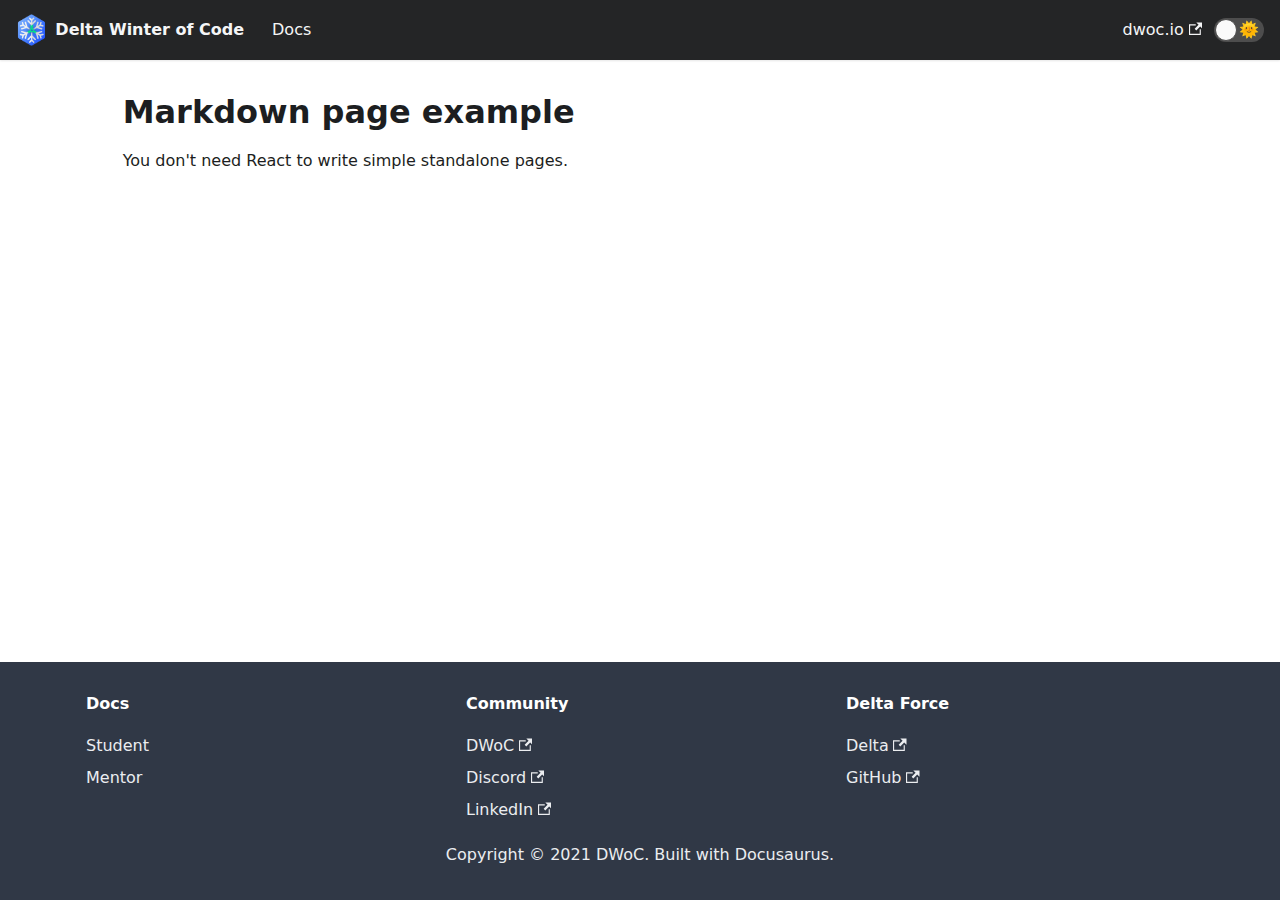
==== markdown-page/index.html @ 370c1829 "Deploy website - based on 0fc97dc7b06c9b01475624e7c432ec613139884d" ====
<!doctype html>
<html lang="en" dir="ltr">
<head>
<meta charset="UTF-8">
<meta name="viewport" content="width=device-width,initial-scale=1">
<meta name="generator" content="Docusaurus v2.0.0-beta.6">
<title data-react-helmet="true">Markdown page example | dwoc guides</title><meta data-react-helmet="true" property="og:title" content="Markdown page example | dwoc guides"><meta data-react-helmet="true" name="twitter:card" content="summary_large_image"><meta data-react-helmet="true" property="og:url" content="https://delta.github.io/markdown-page"><meta data-react-helmet="true" name="docusaurus_locale" content="en"><meta data-react-helmet="true" name="docusaurus_tag" content="default"><link data-react-helmet="true" rel="shortcut icon" href="/img/favicon.ico"><link data-react-helmet="true" rel="canonical" href="https://delta.github.io/markdown-page"><link data-react-helmet="true" rel="alternate" href="https://delta.github.io/markdown-page" hreflang="en"><link data-react-helmet="true" rel="alternate" href="https://delta.github.io/markdown-page" hreflang="x-default"><link rel="stylesheet" href="/assets/css/styles.f882eb6b.css">
<link rel="preload" href="/assets/js/runtime~main.92d8f384.js" as="script">
<link rel="preload" href="/assets/js/main.727587d8.js" as="script">
</head>
<body>
<script>!function(){function t(t){document.documentElement.setAttribute("data-theme",t)}var e=function(){var t=null;try{t=localStorage.getItem("theme")}catch(t){}return t}();t(null!==e?e:"light")}()</script><div id="__docusaurus">
<div><a href="#" class="skipToContent_1oUP">Skip to main content</a></div><nav class="navbar navbar--fixed-top navbar--dark"><div class="navbar__inner"><div class="navbar__items"><button aria-label="Navigation bar toggle" class="navbar__toggle clean-btn" type="button" tabindex="0"><svg width="30" height="30" viewBox="0 0 30 30" aria-hidden="true"><path stroke="currentColor" stroke-linecap="round" stroke-miterlimit="10" stroke-width="2" d="M4 7h22M4 15h22M4 23h22"></path></svg></button><a class="navbar__brand" href="/"><img src="/./static/img/logo.png" alt="dwoc logo" class="themedImage_1VuW themedImage--light_3UqQ navbar__logo"><img src="/./static/img/logo.png" alt="dwoc logo" class="themedImage_1VuW themedImage--dark_hz6m navbar__logo"><b class="navbar__title">Delta Winter of Code</b></a><a class="navbar__item navbar__link" href="/docs/intro">Docs</a></div><div class="navbar__items navbar__items--right"><a href="https://dwoc.io" target="_blank" rel="noopener noreferrer" class="navbar__item navbar__link"><span>dwoc.io<svg width="13.5" height="13.5" aria-hidden="true" viewBox="0 0 24 24" class="iconExternalLink_3J9K"><path fill="currentColor" d="M21 13v10h-21v-19h12v2h-10v15h17v-8h2zm3-12h-10.988l4.035 4-6.977 7.07 2.828 2.828 6.977-7.07 4.125 4.172v-11z"></path></svg></span></a><div class="react-toggle toggle_3Zt9 react-toggle--disabled"><div class="react-toggle-track" role="button" tabindex="-1"><div class="react-toggle-track-check"><span class="toggle_71bT">🌜</span></div><div class="react-toggle-track-x"><span class="toggle_71bT">🌞</span></div><div class="react-toggle-thumb"></div></div><input type="checkbox" class="react-toggle-screenreader-only" aria-label="Switch between dark and light mode"></div></div></div><div role="presentation" class="navbar-sidebar__backdrop"></div></nav><div class="main-wrapper mdx-wrapper mdx-page"><main class="container container--fluid margin-vert--lg"><div class="row mdxPageWrapper_3qD3"><div class="col col--8"><header><h1>Markdown page example</h1></header><p>You don&#x27;t need React to write simple standalone pages.</p></div><div class="col col--2"><div class="tableOfContents_35-E thin-scrollbar"></div></div></div></main></div><footer class="footer footer--dark"><div class="container"><div class="row footer__links"><div class="col footer__col"><div class="footer__title">Docs</div><ul class="footer__items"><li class="footer__item"><a class="footer__link-item" href="/docs/intro">Student</a></li><li class="footer__item"><a class="footer__link-item" href="/docs/intro">Mentor</a></li></ul></div><div class="col footer__col"><div class="footer__title">Community</div><ul class="footer__items"><li class="footer__item"><a href="https://dwoc.io/" target="_blank" rel="noopener noreferrer" class="footer__link-item"><span>DWoC<svg width="13.5" height="13.5" aria-hidden="true" viewBox="0 0 24 24" class="iconExternalLink_3J9K"><path fill="currentColor" d="M21 13v10h-21v-19h12v2h-10v15h17v-8h2zm3-12h-10.988l4.035 4-6.977 7.07 2.828 2.828 6.977-7.07 4.125 4.172v-11z"></path></svg></span></a></li><li class="footer__item"><a href="https://discord.gg/3w4zXww73B" target="_blank" rel="noopener noreferrer" class="footer__link-item"><span>Discord<svg width="13.5" height="13.5" aria-hidden="true" viewBox="0 0 24 24" class="iconExternalLink_3J9K"><path fill="currentColor" d="M21 13v10h-21v-19h12v2h-10v15h17v-8h2zm3-12h-10.988l4.035 4-6.977 7.07 2.828 2.828 6.977-7.07 4.125 4.172v-11z"></path></svg></span></a></li><li class="footer__item"><a href="https://www.linkedin.com/company/delta-winter-of-code/" target="_blank" rel="noopener noreferrer" class="footer__link-item"><span>LinkedIn<svg width="13.5" height="13.5" aria-hidden="true" viewBox="0 0 24 24" class="iconExternalLink_3J9K"><path fill="currentColor" d="M21 13v10h-21v-19h12v2h-10v15h17v-8h2zm3-12h-10.988l4.035 4-6.977 7.07 2.828 2.828 6.977-7.07 4.125 4.172v-11z"></path></svg></span></a></li></ul></div><div class="col footer__col"><div class="footer__title">Delta Force</div><ul class="footer__items"><li class="footer__item"><a href="https://delta.nitt.edu/" target="_blank" rel="noopener noreferrer" class="footer__link-item"><span>Delta<svg width="13.5" height="13.5" aria-hidden="true" viewBox="0 0 24 24" class="iconExternalLink_3J9K"><path fill="currentColor" d="M21 13v10h-21v-19h12v2h-10v15h17v-8h2zm3-12h-10.988l4.035 4-6.977 7.07 2.828 2.828 6.977-7.07 4.125 4.172v-11z"></path></svg></span></a></li><li class="footer__item"><a href="https://github.com/delta" target="_blank" rel="noopener noreferrer" class="footer__link-item"><span>GitHub<svg width="13.5" height="13.5" aria-hidden="true" viewBox="0 0 24 24" class="iconExternalLink_3J9K"><path fill="currentColor" d="M21 13v10h-21v-19h12v2h-10v15h17v-8h2zm3-12h-10.988l4.035 4-6.977 7.07 2.828 2.828 6.977-7.07 4.125 4.172v-11z"></path></svg></span></a></li></ul></div></div><div class="footer__bottom text--center"><div class="footer__copyright">Copyright © 2021 DWoC. Built with Docusaurus.</div></div></div></footer></div>
<script src="/assets/js/runtime~main.92d8f384.js"></script>
<script src="/assets/js/main.727587d8.js"></script>
</body>
</html>
---- assets/css/styles.f882eb6b.css ----
.container,.row .col{padding:0 var(--ifm-spacing-horizontal);width:100%}.row .col,img{max-width:100%}.markdown>h2,.markdown>h3,.markdown>h4,.markdown>h5,.markdown>h6{margin-bottom:calc(var(--ifm-heading-vertical-rhythm-bottom)*var(--ifm-leading))}.markdown li,body{word-wrap:break-word}body,ol ol,ol ul,ul ol,ul ul{margin:0}pre,table{overflow:auto}blockquote,pre{margin:0 0 var(--ifm-spacing-vertical)}.breadcrumbs__link,.button{transition-timing-function:var(--ifm-transition-timing-default)}.button,.react-toggle{-webkit-user-select:none;-ms-user-select:none}.button,code{vertical-align:middle}.button--outline.button--active,.button--outline:active,.button--outline:hover,:root{--ifm-button-color:var(--ifm-font-color-base-inverse)}.avatar__photo,.card,.text--truncate{overflow:hidden}.navbar__title,.text--truncate{text-overflow:ellipsis;white-space:nowrap}.button,.dropdown__link,.navbar__title,.text--truncate{white-space:nowrap}.navbar--dark,:root{--ifm-navbar-link-hover-color:var(--ifm-color-primary)}:root,html[data-theme=dark]{--ifm-color-emphasis-500:var(--ifm-color-gray-500)}.admonition-icon svg,.alert__icon svg{fill:var(--ifm-alert-foreground-color)}.react-toggle,html{-webkit-tap-highlight-color:transparent}:root{--ifm-color-scheme:light;--ifm-dark-value:10%;--ifm-darker-value:15%;--ifm-darkest-value:30%;--ifm-light-value:15%;--ifm-lighter-value:30%;--ifm-lightest-value:50%;--ifm-contrast-background-value:90%;--ifm-contrast-foreground-value:70%;--ifm-contrast-background-dark-value:70%;--ifm-contrast-foreground-dark-value:90%;--ifm-color-primary:#3578e5;--ifm-color-secondary:#ebedf0;--ifm-color-success:#00a400;--ifm-color-info:#54c7ec;--ifm-color-warning:#ffba00;--ifm-color-danger:#fa383e;--ifm-color-primary-dark:#306cce;--ifm-color-primary-darker:#2d66c3;--ifm-color-primary-darkest:#2554a0;--ifm-color-primary-light:#538ce9;--ifm-color-primary-lighter:#72a1ed;--ifm-color-primary-lightest:#9abcf2;--ifm-color-primary-contrast-background:#ebf2fc;--ifm-color-primary-contrast-foreground:#102445;--ifm-color-secondary-dark:#d4d5d8;--ifm-color-secondary-darker:#c8c9cc;--ifm-color-secondary-darkest:#a4a6a8;--ifm-color-secondary-light:#eef0f2;--ifm-color-secondary-lighter:#f1f2f5;--ifm-color-secondary-lightest:#f5f6f8;--ifm-color-secondary-contrast-background:#fdfdfe;--ifm-color-secondary-contrast-foreground:#474748;--ifm-color-success-dark:#009400;--ifm-color-success-darker:#008b00;--ifm-color-success-darkest:#007300;--ifm-color-success-light:#26b226;--ifm-color-success-lighter:#4dbf4d;--ifm-color-success-lightest:#80d280;--ifm-color-success-contrast-background:#e6f6e6;--ifm-color-success-contrast-foreground:#003100;--ifm-color-info-dark:#4cb3d4;--ifm-color-info-darker:#47a9c9;--ifm-color-info-darkest:#3b8ba5;--ifm-color-info-light:#6ecfef;--ifm-color-info-lighter:#87d8f2;--ifm-color-info-lightest:#aae3f6;--ifm-color-info-contrast-background:#eef9fd;--ifm-color-info-contrast-foreground:#193c47;--ifm-color-warning-dark:#e6a700;--ifm-color-warning-darker:#d99e00;--ifm-color-warning-darkest:#b38200;--ifm-color-warning-light:#ffc426;--ifm-color-warning-lighter:#ffcf4d;--ifm-color-warning-lightest:#ffdd80;--ifm-color-warning-contrast-background:#fff8e6;--ifm-color-warning-contrast-foreground:#4d3800;--ifm-color-danger-dark:#e13238;--ifm-color-danger-darker:#d53035;--ifm-color-danger-darkest:#af272b;--ifm-color-danger-light:#fb565b;--ifm-color-danger-lighter:#fb7478;--ifm-color-danger-lightest:#fd9c9f;--ifm-color-danger-contrast-background:#ffebec;--ifm-color-danger-contrast-foreground:#4b1113;--ifm-color-white:#fff;--ifm-color-black:#000;--ifm-color-gray-0:var(--ifm-color-white);--ifm-color-gray-100:#f5f6f7;--ifm-color-gray-200:#ebedf0;--ifm-color-gray-300:#dadde1;--ifm-color-gray-400:#ccd0d5;--ifm-color-gray-500:#bec3c9;--ifm-color-gray-600:#8d949e;--ifm-color-gray-700:#606770;--ifm-color-gray-800:#444950;--ifm-color-gray-900:#1c1e21;--ifm-color-gray-1000:var(--ifm-color-black);--ifm-color-emphasis-0:var(--ifm-color-gray-0);--ifm-color-emphasis-100:var(--ifm-color-gray-100);--ifm-color-emphasis-200:var(--ifm-color-gray-200);--ifm-color-emphasis-300:var(--ifm-color-gray-300);--ifm-color-emphasis-400:var(--ifm-color-gray-400);--ifm-color-emphasis-600:var(--ifm-color-gray-600);--ifm-color-emphasis-700:var(--ifm-color-gray-700);--ifm-color-emphasis-800:var(--ifm-color-gray-800);--ifm-color-emphasis-900:var(--ifm-color-gray-900);--ifm-color-emphasis-1000:var(--ifm-color-gray-1000);--ifm-color-content:var(--ifm-color-emphasis-900);--ifm-color-content-inverse:var(--ifm-color-emphasis-0);--ifm-color-content-secondary:#525860;--ifm-background-color:transparent;--ifm-background-surface-color:var(--ifm-color-content-inverse);--ifm-global-border-width:1px;--ifm-global-radius:0.4rem;--ifm-hover-overlay:rgba(0,0,0,0.05);--ifm-font-color-base:var(--ifm-color-content);--ifm-font-color-base-inverse:var(--ifm-color-content-inverse);--ifm-font-color-secondary:var(--ifm-color-content-secondary);--ifm-font-family-base:system-ui,-apple-system,Segoe UI,Roboto,Ubuntu,Cantarell,Noto Sans,sans-serif,BlinkMacSystemFont,"Segoe UI",Helvetica,Arial,sans-serif,"Apple Color Emoji","Segoe UI Emoji","Segoe UI Symbol";--ifm-font-family-monospace:SFMono-Regular,Menlo,Monaco,Consolas,"Liberation Mono","Courier New",monospace;--ifm-font-size-base:100%;--ifm-font-weight-light:300;--ifm-font-weight-normal:400;--ifm-font-weight-semibold:500;--ifm-font-weight-bold:700;--ifm-font-weight-base:var(--ifm-font-weight-normal);--ifm-line-height-base:1.65;--ifm-global-spacing:1rem;--ifm-spacing-vertical:var(--ifm-global-spacing);--ifm-spacing-horizontal:var(--ifm-global-spacing);--ifm-transition-fast:200ms;--ifm-transition-slow:400ms;--ifm-transition-timing-default:cubic-bezier(0.08,0.52,0.52,1);--ifm-global-shadow-lw:0 1px 2px 0 rgba(0,0,0,0.1);--ifm-global-shadow-md:0 5px 40px rgba(0,0,0,0.2);--ifm-global-shadow-tl:0 12px 28px 0 rgba(0,0,0,0.2),0 2px 4px 0 rgba(0,0,0,0.1);--ifm-z-index-dropdown:2;--ifm-z-index-fixed:3;--ifm-z-index-overlay:4;--ifm-container-width:1140px;--ifm-container-width-xl:1320px;--ifm-code-background:#f6f7f8;--ifm-code-border-radius:var(--ifm-global-radius);--ifm-code-font-size:90%;--ifm-code-padding-horizontal:0.1rem;--ifm-code-padding-vertical:0.1rem;--ifm-pre-background:var(--ifm-color-emphasis-100);--ifm-pre-border-radius:var(--ifm-code-border-radius);--ifm-pre-color:inherit;--ifm-pre-line-height:1.45;--ifm-pre-padding:1rem;--ifm-heading-color:inherit;--ifm-heading-margin-top:0;--ifm-heading-margin-bottom:var(--ifm-spacing-vertical);--ifm-heading-font-family:var(--ifm-font-family-base);--ifm-heading-font-weight:var(--ifm-font-weight-bold);--ifm-heading-line-height:1.25;--ifm-h1-font-size:2rem;--ifm-h2-font-size:1.5rem;--ifm-h3-font-size:1.25rem;--ifm-h4-font-size:1rem;--ifm-h5-font-size:0.875rem;--ifm-h6-font-size:0.85rem;--ifm-image-alignment-padding:1.25rem;--ifm-leading-desktop:1.25;--ifm-leading:calc(var(--ifm-leading-desktop)*1rem);--ifm-list-left-padding:2rem;--ifm-list-margin:1rem;--ifm-list-item-margin:0.25rem;--ifm-list-paragraph-margin:1rem;--ifm-table-cell-padding:0.75rem;--ifm-table-background:transparent;--ifm-table-stripe-background:var(--ifm-color-emphasis-100);--ifm-table-border-width:1px;--ifm-table-border-color:var(--ifm-color-emphasis-300);--ifm-table-head-background:inherit;--ifm-table-head-color:inherit;--ifm-table-head-font-weight:var(--ifm-font-weight-bold);--ifm-table-cell-color:inherit;--ifm-link-color:var(--ifm-color-primary);--ifm-link-decoration:none;--ifm-link-hover-color:var(--ifm-link-color);--ifm-link-hover-decoration:underline;--ifm-paragraph-margin-bottom:var(--ifm-leading);--ifm-blockquote-font-size:var(--ifm-font-size-base);--ifm-blockquote-border-left-width:2px;--ifm-blockquote-padding-horizontal:var(--ifm-spacing-horizontal);--ifm-blockquote-padding-vertical:0;--ifm-blockquote-shadow:none;--ifm-blockquote-color:var(--ifm-color-emphasis-800);--ifm-blockquote-border-color:var(--ifm-color-emphasis-300);--ifm-hr-border-color:var(--ifm-color-emphasis-500);--ifm-hr-border-width:1px;--ifm-hr-margin-vertical:1.5rem;--ifm-scrollbar-size:7px;--ifm-scrollbar-track-background-color:#f1f1f1;--ifm-scrollbar-thumb-background-color:silver;--ifm-scrollbar-thumb-hover-background-color:#a7a7a7;--ifm-alert-background-color:inherit;--ifm-alert-border-color:inherit;--ifm-alert-border-radius:var(--ifm-global-radius);--ifm-alert-border-width:0px;--ifm-alert-border-left-width:5px;--ifm-alert-color:var(--ifm-font-color-base);--ifm-alert-padding-horizontal:var(--ifm-spacing-horizontal);--ifm-alert-padding-vertical:var(--ifm-spacing-vertical);--ifm-alert-shadow:var(--ifm-global-shadow-lw);--ifm-avatar-intro-margin:1rem;--ifm-avatar-intro-alignment:inherit;--ifm-avatar-photo-size-sm:2rem;--ifm-avatar-photo-size-md:3rem;--ifm-avatar-photo-size-lg:4rem;--ifm-avatar-photo-size-xl:6rem;--ifm-badge-background-color:inherit;--ifm-badge-border-color:inherit;--ifm-badge-border-radius:var(--ifm-global-radius);--ifm-badge-border-width:var(--ifm-global-border-width);--ifm-badge-color:var(--ifm-color-white);--ifm-badge-padding-horizontal:calc(var(--ifm-spacing-horizontal)*0.5);--ifm-badge-padding-vertical:calc(var(--ifm-spacing-vertical)*0.25);--ifm-breadcrumb-border-radius:1.5rem;--ifm-breadcrumb-spacing:0.0625rem;--ifm-breadcrumb-color-active:var(--ifm-color-primary);--ifm-breadcrumb-item-background-active:var(--ifm-hover-overlay);--ifm-breadcrumb-padding-horizontal:1rem;--ifm-breadcrumb-padding-vertical:0.5rem;--ifm-breadcrumb-size-multiplier:1;--ifm-breadcrumb-separator:url('data:image/svg+xml;utf8,<svg xmlns="http://www.w3.org/2000/svg" x="0px" y="0px" viewBox="0 0 256 256"><g><g><polygon points="79.093,0 48.907,30.187 146.72,128 48.907,225.813 79.093,256 207.093,128"/></g></g><g></g><g></g><g></g><g></g><g></g><g></g><g></g><g></g><g></g><g></g><g></g><g></g><g></g><g></g><g></g></svg>');--ifm-breadcrumb-separator-filter:none;--ifm-breadcrumb-separator-size:0.5rem;--ifm-breadcrumb-separator-size-multiplier:1.25;--ifm-button-background-color:inherit;--ifm-button-border-color:var(--ifm-button-background-color);--ifm-button-border-width:var(--ifm-global-border-width);--ifm-button-font-weight:var(--ifm-font-weight-bold);--ifm-button-padding-horizontal:1.5rem;--ifm-button-padding-vertical:0.375rem;--ifm-button-size-multiplier:1;--ifm-button-transition-duration:var(--ifm-transition-fast);--ifm-button-border-radius:calc(var(--ifm-global-radius)*var(--ifm-button-size-multiplier));--ifm-button-group-margin:2px;--ifm-card-background-color:var(--ifm-background-surface-color);--ifm-card-border-radius:calc(var(--ifm-global-radius)*2);--ifm-card-horizontal-spacing:var(--ifm-global-spacing);--ifm-card-vertical-spacing:var(--ifm-global-spacing);--ifm-toc-border-color:var(--ifm-color-emphasis-300);--ifm-toc-link-color:var(--ifm-color-content-secondary);--ifm-toc-padding-vertical:0.5rem;--ifm-toc-padding-horizontal:0.5rem;--ifm-dropdown-background-color:var(--ifm-background-surface-color);--ifm-dropdown-font-weight:var(--ifm-font-weight-semibold);--ifm-dropdown-link-color:var(--ifm-font-color-base);--ifm-dropdown-hover-background-color:var(--ifm-hover-overlay);--ifm-footer-background-color:var(--ifm-color-emphasis-100);--ifm-footer-color:inherit;--ifm-footer-link-color:var(--ifm-color-emphasis-700);--ifm-footer-link-hover-color:var(--ifm-color-primary);--ifm-footer-link-horizontal-spacing:0.5rem;--ifm-footer-padding-horizontal:calc(var(--ifm-spacing-horizontal)*2);--ifm-footer-padding-vertical:calc(var(--ifm-spacing-vertical)*2);--ifm-footer-title-color:inherit;--ifm-hero-background-color:var(--ifm-background-surface-color);--ifm-hero-text-color:var(--ifm-color-emphasis-800);--ifm-menu-color:var(--ifm-color-emphasis-700);--ifm-menu-color-active:var(--ifm-color-primary);--ifm-menu-color-background-active:var(--ifm-hover-overlay);--ifm-menu-color-background-hover:var(--ifm-hover-overlay);--ifm-menu-link-padding-horizontal:1rem;--ifm-menu-link-padding-vertical:0.375rem;--ifm-menu-link-sublist-icon:url('data:image/svg+xml;utf8,<svg xmlns="http://www.w3.org/2000/svg" width="16px" height="16px" viewBox="0 0 24 24"><path fill="rgba(0,0,0,0.5)" d="M7.41 15.41L12 10.83l4.59 4.58L18 14l-6-6-6 6z"></path></svg>');--ifm-menu-link-sublist-icon-filter:none;--ifm-navbar-background-color:var(--ifm-background-surface-color);--ifm-navbar-height:3.75rem;--ifm-navbar-item-padding-horizontal:0.75rem;--ifm-navbar-item-padding-vertical:0.25rem;--ifm-navbar-link-color:var(--ifm-font-color-base);--ifm-navbar-link-active-color:var(--ifm-link-color);--ifm-navbar-padding-horizontal:var(--ifm-spacing-horizontal);--ifm-navbar-padding-vertical:calc(var(--ifm-spacing-vertical)*0.5);--ifm-navbar-shadow:var(--ifm-global-shadow-lw);--ifm-navbar-search-input-background-color:var(--ifm-color-emphasis-200);--ifm-navbar-search-input-color:var(--ifm-color-emphasis-800);--ifm-navbar-search-input-placeholder-color:var(--ifm-color-emphasis-500);--ifm-navbar-search-input-icon:url('data:image/svg+xml;utf8,<svg fill="currentColor" xmlns="http://www.w3.org/2000/svg" viewBox="0 0 16 16" height="16px" width="16px"><path d="M6.02945,10.20327a4.17382,4.17382,0,1,1,4.17382-4.17382A4.15609,4.15609,0,0,1,6.02945,10.20327Zm9.69195,4.2199L10.8989,9.59979A5.88021,5.88021,0,0,0,12.058,6.02856,6.00467,6.00467,0,1,0,9.59979,10.8989l4.82338,4.82338a.89729.89729,0,0,0,1.29912,0,.89749.89749,0,0,0-.00087-1.29909Z" /></svg>');--ifm-navbar-sidebar-width:83vw;--ifm-pagination-border-radius:calc(var(--ifm-global-radius)*var(--ifm-pagination-size-multiplier));--ifm-pagination-color-active:var(--ifm-color-primary);--ifm-pagination-font-size:1rem;--ifm-pagination-item-active-background:var(--ifm-hover-overlay);--ifm-pagination-page-spacing:0.0625rem;--ifm-pagination-padding-horizontal:calc(var(--ifm-spacing-horizontal)*1);--ifm-pagination-padding-vertical:calc(var(--ifm-spacing-vertical)*0.25);--ifm-pagination-size-multiplier:1;--ifm-pagination-nav-border-radius:var(--ifm-global-radius);--ifm-pagination-nav-color-hover:var(--ifm-color-primary);--ifm-pills-color-active:var(--ifm-color-primary);--ifm-pills-color-background-active:var(--ifm-hover-overlay);--ifm-pills-spacing:0.0625rem;--ifm-tabs-color:var(--ifm-font-color-secondary);--ifm-tabs-color-active:var(--ifm-color-primary);--ifm-tabs-color-active-border:var(--ifm-tabs-color-active);--ifm-tabs-padding-horizontal:1rem;--ifm-tabs-padding-vertical:1rem;--ifm-tabs-spacing:0.0625rem;--ifm-color-primary:#25c2a0;--ifm-color-primary-dark:#21af90;--ifm-color-primary-darker:#1fa588;--ifm-color-primary-darkest:#1a8870;--ifm-color-primary-light:#46cbae;--ifm-color-primary-lighter:#66d4bd;--ifm-color-primary-lightest:#92e0d0;--ifm-code-font-size:95%;--docusaurus-announcement-bar-height:auto;--docusaurus-tag-list-border:var(--ifm-color-emphasis-300);--collapse-button-bg-color-dark:#2e333a;--docusaurus-btt-background:var(--ifm-color-primary);--docusaurus-btt-color:#fff;--doc-sidebar-width:300px;--doc-sidebar-hidden-width:30px}.badge--danger,.badge--info,.badge--primary,.badge--secondary,.badge--success,.badge--warning{--ifm-badge-border-color:var(--ifm-badge-background-color)}.button--link,.button--outline{--ifm-button-background-color:transparent}.navbar--dark,.navbar--primary{--ifm-navbar-search-input-background-color:hsla(0,0%,100%,0.1);--ifm-navbar-search-input-placeholder-color:hsla(0,0%,100%,0.5)}*{box-sizing:border-box}html{-webkit-font-smoothing:antialiased;text-rendering:optimizelegibility;-webkit-text-size-adjust:100%;text-size-adjust:100%;background-color:var(--ifm-background-color);color:var(--ifm-font-color-base);color-scheme:var(--ifm-color-scheme);font:var(--ifm-font-size-base)/var(--ifm-line-height-base) var(--ifm-font-family-base)}iframe{border:0;color-scheme:auto}.container{margin:0 auto;max-width:var(--ifm-container-width)}.padding-bottom--none,.padding-vert--none{padding-bottom:0!important}.padding-top--none,.padding-vert--none{padding-top:0!important}.padding-horiz--none,.padding-left--none{padding-left:0!important}.padding-horiz--none,.padding-right--none{padding-right:0!important}.container--fluid{max-width:inherit}.row{display:flex;flex-direction:row;flex-wrap:wrap;margin:0 calc(var(--ifm-spacing-horizontal)*-1)}.margin-bottom--none,.margin-vert--none,.markdown>:last-child{margin-bottom:0!important}.margin-top--none,.margin-vert--none{margin-top:0!important}.row .col{--ifm-col-width:100%;flex:1 0;margin-left:0}.row .col[class*=col--]{flex:0 0 var(--ifm-col-width);max-width:var(--ifm-col-width)}.row .col.col--1{--ifm-col-width:8.33333%}.row .col.col--offset-1{margin-left:8.33333%}.row .col.col--2{--ifm-col-width:16.66667%}.row .col.col--offset-2{margin-left:16.66667%}.row .col.col--3{--ifm-col-width:25%}.row .col.col--offset-3{margin-left:25%}.row .col.col--4{--ifm-col-width:33.33333%}.row .col.col--offset-4{margin-left:33.33333%}.row .col.col--5{--ifm-col-width:41.66667%}.row .col.col--offset-5{margin-left:41.66667%}.row .col.col--6{--ifm-col-width:50%}.row .col.col--offset-6{margin-left:50%}.row .col.col--7{--ifm-col-width:58.33333%}.row .col.col--offset-7{margin-left:58.33333%}.row .col.col--8{--ifm-col-width:66.66667%}.row .col.col--offset-8{margin-left:66.66667%}.row .col.col--9{--ifm-col-width:75%}.row .col.col--offset-9{margin-left:75%}.row .col.col--10{--ifm-col-width:83.33333%}.row .col.col--offset-10{margin-left:83.33333%}.row .col.col--11{--ifm-col-width:91.66667%}.row .col.col--offset-11{margin-left:91.66667%}.row .col.col--12{--ifm-col-width:100%}.row .col.col--offset-12{margin-left:100%}.row--no-gutters{margin-left:0;margin-right:0}.margin-horiz--none,.margin-left--none{margin-left:0!important}.margin-horiz--none,.margin-right--none{margin-right:0!important}.row--no-gutters>.col{padding-left:0;padding-right:0}.row--align-top{align-items:flex-start}.row--align-bottom{align-items:flex-end}.row--align-center{align-items:center}.row--align-stretch{align-items:stretch}.row--align-baseline{align-items:baseline}.margin--none{margin:0!important}.margin-bottom--xs,.margin-vert--xs{margin-bottom:.25rem!important}.margin-top--xs,.margin-vert--xs{margin-top:.25rem!important}.margin-horiz--xs,.margin-left--xs{margin-left:.25rem!important}.margin-horiz--xs,.margin-right--xs{margin-right:.25rem!important}.margin--xs{margin:.25rem!important}.margin-bottom--sm,.margin-vert--sm{margin-bottom:.5rem!important}.margin-top--sm,.margin-vert--sm{margin-top:.5rem!important}.margin-horiz--sm,.margin-left--sm{margin-left:.5rem!important}.margin-horiz--sm,.margin-right--sm{margin-right:.5rem!important}.margin--sm{margin:.5rem!important}.margin-bottom--md,.margin-vert--md{margin-bottom:1rem!important}.margin-top--md,.margin-vert--md{margin-top:1rem!important}.margin-horiz--md,.margin-left--md{margin-left:1rem!important}.margin-horiz--md,.margin-right--md{margin-right:1rem!important}.margin--md{margin:1rem!important}.margin-bottom--lg,.margin-vert--lg{margin-bottom:2rem!important}.margin-top--lg,.margin-vert--lg{margin-top:2rem!important}.margin-horiz--lg,.margin-left--lg{margin-left:2rem!important}.margin-horiz--lg,.margin-right--lg{margin-right:2rem!important}.margin--lg{margin:2rem!important}.margin-bottom--xl,.margin-vert--xl{margin-bottom:5rem!important}.margin-top--xl,.margin-vert--xl{margin-top:5rem!important}.margin-horiz--xl,.margin-left--xl{margin-left:5rem!important}.margin-horiz--xl,.margin-right--xl{margin-right:5rem!important}.margin--xl{margin:5rem!important}.padding--none{padding:0!important}.padding-bottom--xs,.padding-vert--xs{padding-bottom:.25rem!important}.padding-top--xs,.padding-vert--xs{padding-top:.25rem!important}.padding-horiz--xs,.padding-left--xs{padding-left:.25rem!important}.padding-horiz--xs,.padding-right--xs{padding-right:.25rem!important}.padding--xs{padding:.25rem!important}.padding-bottom--sm,.padding-vert--sm{padding-bottom:.5rem!important}.padding-top--sm,.padding-vert--sm{padding-top:.5rem!important}.padding-horiz--sm,.padding-left--sm{padding-left:.5rem!important}.padding-horiz--sm,.padding-right--sm{padding-right:.5rem!important}.padding--sm{padding:.5rem!important}.padding-bottom--md,.padding-vert--md{padding-bottom:1rem!important}.padding-top--md,.padding-vert--md{padding-top:1rem!important}.padding-horiz--md,.padding-left--md{padding-left:1rem!important}.padding-horiz--md,.padding-right--md{padding-right:1rem!important}.padding--md{padding:1rem!important}.padding-bottom--lg,.padding-vert--lg{padding-bottom:2rem!important}.padding-top--lg,.padding-vert--lg{padding-top:2rem!important}.padding-horiz--lg,.padding-left--lg{padding-left:2rem!important}.padding-horiz--lg,.padding-right--lg{padding-right:2rem!important}.padding--lg{padding:2rem!important}.padding-bottom--xl,.padding-vert--xl{padding-bottom:5rem!important}.padding-top--xl,.padding-vert--xl{padding-top:5rem!important}.padding-horiz--xl,.padding-left--xl{padding-left:5rem!important}.padding-horiz--xl,.padding-right--xl{padding-right:5rem!important}.padding--xl{padding:5rem!important}code{background-color:var(--ifm-code-background);border:.1rem solid rgba(0,0,0,.1);border-radius:var(--ifm-code-border-radius);font-family:var(--ifm-font-family-monospace);font-size:var(--ifm-code-font-size);padding:var(--ifm-code-padding-vertical) var(--ifm-code-padding-horizontal)}a code{color:inherit}pre{background-color:var(--ifm-pre-background);border-radius:var(--ifm-pre-border-radius);color:var(--ifm-pre-color);font:var(--ifm-code-font-size)/var(--ifm-pre-line-height) var(--ifm-font-family-monospace);padding:var(--ifm-pre-padding)}pre code{background-color:transparent;border:none;font-size:100%;line-height:inherit;padding:0}kbd{background-color:var(--ifm-color-emphasis-0);border:1px solid var(--ifm-color-emphasis-400);border-radius:.2rem;box-shadow:inset 0 -1px 0 var(--ifm-color-emphasis-400);color:var(--ifm-color-emphasis-800);font:80% var(--ifm-font-family-monospace);padding:.15rem .3rem}h1,h2,h3,h4,h5,h6{color:var(--ifm-heading-color);font-family:var(--ifm-heading-font-family);font-weight:var(--ifm-heading-font-weight);line-height:var(--ifm-heading-line-height);margin:var(--ifm-heading-margin-top) 0 var(--ifm-heading-margin-bottom) 0}h1{font-size:var(--ifm-h1-font-size)}h2{font-size:var(--ifm-h2-font-size)}h3{font-size:var(--ifm-h3-font-size)}h4{font-size:var(--ifm-h4-font-size)}h5{font-size:var(--ifm-h5-font-size)}h6{font-size:var(--ifm-h6-font-size)}img[align=right]{padding-left:var(--image-alignment-padding)}img[align=left]{padding-right:var(--image-alignment-padding)}.markdown{--ifm-h1-vertical-rhythm-top:3;--ifm-h2-vertical-rhythm-top:2;--ifm-h3-vertical-rhythm-top:1.5;--ifm-heading-vertical-rhythm-top:1.25;--ifm-h1-vertical-rhythm-bottom:1.25;--ifm-heading-vertical-rhythm-bottom:1}.markdown:after,.markdown:before{content:"";display:table}.markdown:after{clear:both}.markdown h1:first-child{--ifm-h1-font-size:3rem;margin-bottom:calc(var(--ifm-h1-vertical-rhythm-bottom)*var(--ifm-leading))}.markdown>h2{--ifm-h2-font-size:2rem;margin-top:calc(var(--ifm-h2-vertical-rhythm-top)*var(--ifm-leading))}.markdown>h3{--ifm-h3-font-size:1.5rem;margin-top:calc(var(--ifm-h3-vertical-rhythm-top)*var(--ifm-leading))}.markdown>h4,.markdown>h5,.markdown>h6{margin-top:calc(var(--ifm-heading-vertical-rhythm-top)*var(--ifm-leading))}.markdown>p,.markdown>pre,.markdown>ul{margin-bottom:var(--ifm-leading)}.markdown li>p{margin-top:var(--ifm-list-paragraph-margin)}.markdown li+li{margin-top:var(--ifm-list-item-margin)}ol,ul{margin:0 0 var(--ifm-list-margin);padding-left:var(--ifm-list-left-padding)}ol ol,ul ol{list-style-type:lower-roman}ol ol ol,ol ul ol,ul ol ol,ul ul ol{list-style-type:lower-alpha}table{border-collapse:collapse;display:block;margin-bottom:var(--ifm-spacing-vertical)}table thead tr{border-bottom:2px solid var(--ifm-table-border-color)}table tr{background-color:var(--ifm-table-background);border-top:var(--ifm-table-border-width) solid var(--ifm-table-border-color)}table tr:nth-child(2n){background-color:var(--ifm-table-stripe-background)}table td,table th{border:var(--ifm-table-border-width) solid var(--ifm-table-border-color);padding:var(--ifm-table-cell-padding)}table th{background-color:var(--ifm-table-head-background);color:var(--ifm-table-head-color);font-weight:var(--ifm-table-head-font-weight)}table td{color:var(--ifm-table-cell-color)}strong{font-weight:var(--ifm-font-weight-bold)}a{color:var(--ifm-link-color);text-decoration:var(--ifm-link-decoration);transition:color var(--ifm-transition-fast) var(--ifm-transition-timing-default)}a:hover{color:var(--ifm-link-hover-color);text-decoration:var(--ifm-link-hover-decoration)}.breadcrumbs__link:hover,.button:hover,.text--no-decoration,.text--no-decoration:hover,a:not([href]){text-decoration:none}p{margin:0 0 var(--ifm-paragraph-margin-bottom)}blockquote{border-left-width:0;border:0 solid var(--ifm-blockquote-border-color);border-left:var(--ifm-blockquote-border-left-width) solid var(--ifm-blockquote-border-color);box-shadow:var(--ifm-blockquote-shadow);color:var(--ifm-blockquote-color);font-size:var(--ifm-blockquote-font-size);padding:var(--ifm-blockquote-padding-vertical) var(--ifm-blockquote-padding-horizontal)}blockquote>:first-child{margin-top:0}blockquote>:last-child{margin-bottom:0}hr{border:var(--ifm-hr-border-width) solid var(--ifm-hr-border-color);margin:var(--ifm-hr-margin-vertical) 0}.shadow--lw{box-shadow:var(--ifm-global-shadow-lw)!important}.shadow--md{box-shadow:var(--ifm-global-shadow-md)!important}.shadow--tl{box-shadow:var(--ifm-global-shadow-tl)!important}.text--primary{color:var(--ifm-color-primary)}.text--secondary{color:var(--ifm-color-secondary)}.text--success{color:var(--ifm-color-success)}.text--info{color:var(--ifm-color-info)}.text--warning{color:var(--ifm-color-warning)}.text--danger{color:var(--ifm-color-danger)}.text--center{text-align:center}.text--left{text-align:left}.text--justify{text-align:justify}.text--right{text-align:right}.text--capitalize{text-transform:capitalize}.text--lowercase{text-transform:lowercase}.admonition h5,.alert__heading,.text--uppercase{text-transform:uppercase}.text--light{font-weight:var(--ifm-font-weight-light)}.text--normal{font-weight:var(--ifm-font-weight-normal)}.text--semibold{font-weight:var(--ifm-font-weight-semibold)}.text--bold{font-weight:var(--ifm-font-weight-bold)}.text--italic{font-style:italic}.text--break{word-wrap:break-word!important;word-break:break-word!important}.clean-btn{background:none;border:none;color:inherit;cursor:pointer;font-family:inherit;padding:0}.alert,.alert .close{color:var(--ifm-alert-foreground-color)}.alert--primary{--ifm-alert-background-color:var(--ifm-color-primary-contrast-background);--ifm-alert-background-color-highlight:rgba(53,120,229,0.15);--ifm-alert-foreground-color:var(--ifm-color-primary-contrast-foreground);--ifm-alert-border-color:var(--ifm-color-primary-dark)}.alert--secondary{--ifm-alert-background-color:var(--ifm-color-secondary-contrast-background);--ifm-alert-background-color-highlight:rgba(235,237,240,0.15);--ifm-alert-foreground-color:var(--ifm-color-secondary-contrast-foreground);--ifm-alert-border-color:var(--ifm-color-secondary-dark)}.alert--success{--ifm-alert-background-color:var(--ifm-color-success-contrast-background);--ifm-alert-background-color-highlight:rgba(0,164,0,0.15);--ifm-alert-foreground-color:var(--ifm-color-success-contrast-foreground);--ifm-alert-border-color:var(--ifm-color-success-dark)}.alert--info{--ifm-alert-background-color:var(--ifm-color-info-contrast-background);--ifm-alert-background-color-highlight:rgba(84,199,236,0.15);--ifm-alert-foreground-color:var(--ifm-color-info-contrast-foreground);--ifm-alert-border-color:var(--ifm-color-info-dark)}.alert--warning{--ifm-alert-background-color:var(--ifm-color-warning-contrast-background);--ifm-alert-background-color-highlight:rgba(255,186,0,0.15);--ifm-alert-foreground-color:var(--ifm-color-warning-contrast-foreground);--ifm-alert-border-color:var(--ifm-color-warning-dark)}.alert--danger{--ifm-alert-background-color:var(--ifm-color-danger-contrast-background);--ifm-alert-background-color-highlight:rgba(250,56,62,0.15);--ifm-alert-foreground-color:var(--ifm-color-danger-contrast-foreground);--ifm-alert-border-color:var(--ifm-color-danger-dark)}.alert{--ifm-code-background:var(--ifm-alert-background-color-highlight);--ifm-link-color:var(--ifm-alert-foreground-color);--ifm-link-hover-color:var(--ifm-alert-foreground-color);--ifm-link-decoration:underline;--ifm-tabs-color:var(--ifm-alert-foreground-color);--ifm-tabs-color-active:var(--ifm-alert-foreground-color);--ifm-tabs-color-active-border:var(--ifm-alert-border-color);background-color:var(--ifm-alert-background-color);border-left-width:var(--ifm-alert-border-width);border:var(--ifm-alert-border-width) solid var(--ifm-alert-border-color);border-left:var(--ifm-alert-border-left-width) solid var(--ifm-alert-border-color);border-radius:var(--ifm-alert-border-radius);box-shadow:var(--ifm-alert-shadow);padding:var(--ifm-alert-padding-vertical) var(--ifm-alert-padding-horizontal)}.alert__heading{align-items:center;display:flex;font:700 var(--ifm-h5-font-size)/var(--ifm-heading-line-height) var(--ifm-heading-font-family);margin-bottom:.5rem}.alert__icon{display:inline-flex;margin-right:.4em}.alert__icon svg{stroke:var(--ifm-alert-foreground-color);stroke-width:0}.alert .close{margin:calc(var(--ifm-alert-padding-vertical)*-1) calc(var(--ifm-alert-padding-horizontal)*-1) 0 0;opacity:.75}.alert .close:focus,.alert .close:hover{opacity:1}.alert a{-webkit-text-decoration-color:var(--ifm-alert-border-color);text-decoration-color:var(--ifm-alert-border-color)}.alert a:hover{text-decoration-thickness:2px}.avatar,.navbar,.navbar>.container,.navbar>.container-fluid{display:flex}.avatar__photo-link,.tocCollapsibleContent_2Ydz a{display:block}.avatar__photo{border-radius:50%;height:var(--ifm-avatar-photo-size-md);width:var(--ifm-avatar-photo-size-md)}.avatar__photo--sm{height:var(--ifm-avatar-photo-size-sm);width:var(--ifm-avatar-photo-size-sm)}.avatar__photo--lg{height:var(--ifm-avatar-photo-size-lg);width:var(--ifm-avatar-photo-size-lg)}.avatar__photo--xl{height:var(--ifm-avatar-photo-size-xl);width:var(--ifm-avatar-photo-size-xl)}.avatar__photo+.avatar__intro{margin-left:var(--ifm-avatar-intro-margin)}.avatar__intro{display:flex;flex:1 1;flex-direction:column;justify-content:center;text-align:var(--ifm-avatar-intro-alignment)}.badge,.breadcrumbs__item,.breadcrumbs__link,.button,.dropdown>.navbar__link:after,.menu__link--sublist:after{display:inline-block}.avatar__name{font:700 var(--ifm-h4-font-size)/var(--ifm-heading-line-height) var(--ifm-font-family-base)}.avatar__subtitle{margin-top:.25rem}.avatar--vertical{--ifm-avatar-intro-alignment:center;--ifm-avatar-intro-margin:0.5rem;align-items:center;flex-direction:column}.avatar--vertical .avatar__intro{margin-left:0}.badge{background-color:var(--ifm-badge-background-color);border:var(--ifm-badge-border-width) solid var(--ifm-badge-border-color);border-radius:var(--ifm-badge-border-radius);color:var(--ifm-badge-color);font-size:75%;font-weight:var(--ifm-font-weight-bold);line-height:1;padding:var(--ifm-badge-padding-vertical) var(--ifm-badge-padding-horizontal)}.badge--primary{--ifm-badge-background-color:var(--ifm-color-primary)}.badge--secondary{--ifm-badge-background-color:var(--ifm-color-secondary);color:var(--ifm-color-black)}.breadcrumbs__link,.button.button--secondary.button--outline:not(.button--active):not(:hover){color:var(--ifm-font-color-base)}.badge--success{--ifm-badge-background-color:var(--ifm-color-success)}.badge--info{--ifm-badge-background-color:var(--ifm-color-info)}.badge--warning{--ifm-badge-background-color:var(--ifm-color-warning)}.badge--danger{--ifm-badge-background-color:var(--ifm-color-danger)}.breadcrumbs{margin-bottom:0;padding-left:0}.breadcrumbs__item:not(:first-child){margin-left:var(--ifm-breadcrumb-spacing)}.breadcrumbs__item:not(:last-child){margin-right:var(--ifm-breadcrumb-spacing)}.breadcrumbs__item:not(:last-child):after{background:var(--ifm-breadcrumb-separator) center;content:" ";display:inline-block;filter:var(--ifm-breadcrumb-separator-filter);height:calc(var(--ifm-breadcrumb-separator-size)*var(--ifm-breadcrumb-size-multiplier)*var(--ifm-breadcrumb-separator-size-multiplier));margin:0 .5rem;opacity:.5;width:calc(var(--ifm-breadcrumb-separator-size)*var(--ifm-breadcrumb-size-multiplier)*var(--ifm-breadcrumb-separator-size-multiplier))}.breadcrumbs__item--active .breadcrumbs__link{color:var(--ifm-breadcrumb-color-active)}.breadcrumbs__item--active .breadcrumbs__link,.breadcrumbs__item:not(.breadcrumbs__item--active):hover .breadcrumbs__link{background:var(--ifm-breadcrumb-item-background-active)}.breadcrumbs__link{border-radius:var(--ifm-breadcrumb-border-radius);font-size:calc(1rem*var(--ifm-breadcrumb-size-multiplier));padding:calc(var(--ifm-breadcrumb-padding-vertical)*var(--ifm-breadcrumb-size-multiplier)) calc(var(--ifm-breadcrumb-padding-horizontal)*var(--ifm-breadcrumb-size-multiplier));transition-duration:var(--ifm-transition-fast);transition-property:background,color}.breadcrumbs--sm{--ifm-breadcrumb-size-multiplier:0.8}.breadcrumbs--lg{--ifm-breadcrumb-size-multiplier:1.2}.button{background-color:var(--ifm-button-background-color);border:var(--ifm-button-border-width) solid var(--ifm-button-border-color);border-radius:var(--ifm-button-border-radius);cursor:pointer;font-size:calc(.875rem*var(--ifm-button-size-multiplier));font-weight:var(--ifm-button-font-weight);line-height:1.5;padding:calc(var(--ifm-button-padding-vertical)*var(--ifm-button-size-multiplier)) calc(var(--ifm-button-padding-horizontal)*var(--ifm-button-size-multiplier));text-align:center;transition-duration:var(--ifm-button-transition-duration);transition-property:color,background,border-color;user-select:none}.button,.button:hover{color:var(--ifm-button-color)}.button--outline{--ifm-button-color:var(--ifm-button-border-color)}.button--outline:hover{--ifm-button-background-color:var(--ifm-button-border-color)}.button--link{--ifm-button-border-color:transparent;color:var(--ifm-link-color);text-decoration:var(--ifm-link-decoration)}.button--link.button--active,.button--link:active,.button--link:hover{color:var(--ifm-link-hover-color);text-decoration:var(--ifm-link-hover-decoration)}.button.disabled,.button:disabled,.button[disabled]{opacity:.65;pointer-events:none}.button--sm{--ifm-button-size-multiplier:0.8}.button--lg{--ifm-button-size-multiplier:1.35}.button--block{display:block;width:100%}.button.button--secondary{color:var(--ifm-color-gray-900)}.button--primary{--ifm-button-border-color:var(--ifm-color-primary)}.button--primary:not(.button--outline){--ifm-button-background-color:var(--ifm-color-primary)}.button--primary:not(.button--outline):hover{--ifm-button-background-color:var(--ifm-color-primary-dark);--ifm-button-border-color:var(--ifm-color-primary-dark)}.button--primary.button--active,.button--primary:active{--ifm-button-border-color:var(--ifm-color-primary-darker);--ifm-button-background-color:var(--ifm-color-primary-darker);background-color:var(--ifm-color-primary-darker);border-color:var(--ifm-color-primary-darker)}.button--secondary{--ifm-button-border-color:var(--ifm-color-secondary)}.button--secondary:not(.button--outline){--ifm-button-background-color:var(--ifm-color-secondary)}.button--secondary:not(.button--outline):hover{--ifm-button-background-color:var(--ifm-color-secondary-dark);--ifm-button-border-color:var(--ifm-color-secondary-dark)}.button--secondary.button--active,.button--secondary:active{--ifm-button-border-color:var(--ifm-color-secondary-darker);--ifm-button-background-color:var(--ifm-color-secondary-darker);background-color:var(--ifm-color-secondary-darker);border-color:var(--ifm-color-secondary-darker)}.button--success{--ifm-button-border-color:var(--ifm-color-success)}.button--success:not(.button--outline){--ifm-button-background-color:var(--ifm-color-success)}.button--success:not(.button--outline):hover{--ifm-button-background-color:var(--ifm-color-success-dark);--ifm-button-border-color:var(--ifm-color-success-dark)}.button--success.button--active,.button--success:active{--ifm-button-border-color:var(--ifm-color-success-darker);--ifm-button-background-color:var(--ifm-color-success-darker);background-color:var(--ifm-color-success-darker);border-color:var(--ifm-color-success-darker)}.button--info{--ifm-button-border-color:var(--ifm-color-info)}.button--info:not(.button--outline){--ifm-button-background-color:var(--ifm-color-info)}.button--info:not(.button--outline):hover{--ifm-button-background-color:var(--ifm-color-info-dark);--ifm-button-border-color:var(--ifm-color-info-dark)}.button--info.button--active,.button--info:active{--ifm-button-border-color:var(--ifm-color-info-darker);--ifm-button-background-color:var(--ifm-color-info-darker);background-color:var(--ifm-color-info-darker);border-color:var(--ifm-color-info-darker)}.button--warning{--ifm-button-border-color:var(--ifm-color-warning)}.button--warning:not(.button--outline){--ifm-button-background-color:var(--ifm-color-warning)}.button--warning:not(.button--outline):hover{--ifm-button-background-color:var(--ifm-color-warning-dark);--ifm-button-border-color:var(--ifm-color-warning-dark)}.button--warning.button--active,.button--warning:active{--ifm-button-border-color:var(--ifm-color-warning-darker);--ifm-button-background-color:var(--ifm-color-warning-darker);background-color:var(--ifm-color-warning-darker);border-color:var(--ifm-color-warning-darker)}.button--danger{--ifm-button-border-color:var(--ifm-color-danger)}.button--danger:not(.button--outline){--ifm-button-background-color:var(--ifm-color-danger)}.button--danger:not(.button--outline):hover{--ifm-button-background-color:var(--ifm-color-danger-dark);--ifm-button-border-color:var(--ifm-color-danger-dark)}.button--danger.button--active,.button--danger:active{--ifm-button-border-color:var(--ifm-color-danger-darker);--ifm-button-background-color:var(--ifm-color-danger-darker);background-color:var(--ifm-color-danger-darker);border-color:var(--ifm-color-danger-darker)}.button-group{display:inline-flex}.button-group>.button:not(:first-child){border-bottom-left-radius:0;border-top-left-radius:0;margin-left:var(--ifm-button-group-margin)}.button-group>.button:not(:last-child){border-bottom-right-radius:0;border-top-right-radius:0}.button-group>.button--active{z-index:1}.button-group--block{display:flex;justify-content:stretch}.button-group--block>.button{flex-grow:1}.card{background-color:var(--ifm-card-background-color);border-radius:var(--ifm-card-border-radius);box-shadow:var(--ifm-global-shadow-lw);display:flex;flex-direction:column}.card--full-height,body,html{height:100%}.card__image{padding-top:var(--ifm-card-vertical-spacing)}.card__image:first-child{padding-top:0}.card__body,.card__footer,.card__header{padding:var(--ifm-card-vertical-spacing) var(--ifm-card-horizontal-spacing)}.card__body:not(:last-child),.card__footer:not(:last-child),.card__header:not(:last-child){padding-bottom:0}.admonition-content>:last-child,.card__body>:last-child,.card__footer>:last-child,.card__header>:last-child{margin-bottom:0}.card__footer{margin-top:auto}.table-of-contents{font-size:.8rem;margin-bottom:0;padding:var(--ifm-toc-padding-vertical) 0}.table-of-contents,.table-of-contents ul{list-style:none;padding-left:var(--ifm-toc-padding-horizontal)}.table-of-contents li{margin:var(--ifm-toc-padding-vertical) var(--ifm-toc-padding-horizontal)}.table-of-contents__left-border{border-left:1px solid var(--ifm-toc-border-color)}.table-of-contents__link{color:var(--ifm-toc-link-color)}.table-of-contents__link--active,.table-of-contents__link--active code,.table-of-contents__link:hover,.table-of-contents__link:hover code{color:var(--ifm-color-primary);text-decoration:none}.close{color:var(--ifm-color-black);float:right;font-size:1.5rem;font-weight:var(--ifm-font-weight-bold);line-height:1;opacity:.5;padding:1rem;transition:opacity var(--ifm-transition-fast) var(--ifm-transition-timing-default)}.dropdown__menu,.menu__link,.menu__link:hover{transition-duration:var(--ifm-transition-fast);transition-timing-function:var(--ifm-transition-timing-default)}.close:hover{opacity:.7}.backToTopButton_35hR:not(:focus):hover,.close:focus{opacity:.8}.dropdown{display:inline-flex;font-weight:var(--ifm-dropdown-font-weight);position:relative;vertical-align:top}.dropdown--hoverable:hover .dropdown__menu,.dropdown--show .dropdown__menu{opacity:1;transform:translateY(0);visibility:visible}.dropdown--right .dropdown__menu{left:inherit;right:0}.dropdown--nocaret .navbar__link:after{content:none!important}.dropdown__menu{background-color:var(--ifm-dropdown-background-color);border-radius:var(--ifm-global-radius);box-shadow:var(--ifm-global-shadow-md);left:0;list-style:none;max-height:calc(100vh - var(--ifm-navbar-height));min-width:10rem;opacity:0;overflow-y:auto;padding:.5rem;position:absolute;top:calc(100% - var(--ifm-navbar-item-padding-vertical));transform:translateY(-.625rem);transition-property:opacity,transform,visibility;visibility:hidden;z-index:var(--ifm-z-index-dropdown)}.dropdown__link{border-radius:.25rem;color:var(--ifm-dropdown-link-color);display:block;font-size:.875rem;margin-top:.2rem;padding:.25rem .5rem}.dropdown__link--active,.dropdown__link:hover{background-color:var(--ifm-dropdown-hover-background-color);color:var(--ifm-dropdown-link-color);text-decoration:none}.dropdown__link--active,.dropdown__link--active:hover{--ifm-dropdown-link-color:var(--ifm-link-color)}.dropdown>.navbar__link:after{border-color:currentcolor transparent;border-style:solid;border-width:.4em .4em 0;content:"";margin-left:.3em;position:relative;top:2px;transform:translateY(-50%)}.footer{background-color:var(--ifm-footer-background-color);color:var(--ifm-footer-color);padding:var(--ifm-footer-padding-vertical) var(--ifm-footer-padding-horizontal)}.footer--dark{--ifm-footer-background-color:#303846;--ifm-footer-color:var(--ifm-footer-link-color);--ifm-footer-link-color:var(--ifm-color-secondary);--ifm-footer-title-color:var(--ifm-color-white)}.footer__links{margin-bottom:1rem}.footer__link-item{color:var(--ifm-footer-link-color);line-height:2}.footer__link-item:hover{color:var(--ifm-footer-link-hover-color)}.footer__link-separator{margin:0 var(--ifm-footer-link-horizontal-spacing)}.footer__logo{margin-top:1rem;max-width:10rem}.footer__title{color:var(--ifm-footer-title-color);font:700 var(--ifm-h4-font-size)/var(--ifm-heading-line-height) var(--ifm-font-family-base);margin-bottom:var(--ifm-heading-margin-bottom)}.footer__item{margin-top:0}.footer__items{list-style:none;margin-bottom:0;padding-left:0}[type=checkbox]{padding:0}.hero{align-items:center;background-color:var(--ifm-hero-background-color);color:var(--ifm-hero-text-color);display:flex;padding:4rem 2rem}.hero--primary{--ifm-hero-background-color:var(--ifm-color-primary);--ifm-hero-text-color:var(--ifm-font-color-base-inverse)}.hero--dark{--ifm-hero-background-color:#303846;--ifm-hero-text-color:var(--ifm-color-white)}.hero__title{font-size:3rem}.hero__subtitle{font-size:1.5rem}.menu{font-weight:var(--ifm-font-weight-semibold);overflow-x:hidden}.menu__list{list-style:none;margin:0;padding-left:0}.menu__list .menu__list{margin-left:var(--ifm-menu-link-padding-horizontal)}.menu__list-item:not(:first-child){margin-top:.25rem}.menu__list-item--collapsed .menu__list{height:0;overflow:hidden}.details_2Ziz[data-collapsed=false].isBrowser_2j9b>summary:before,.details_2Ziz[open]:not(.isBrowser_2j9b)>summary:before,.menu__list-item--collapsed .menu__link--sublist:after{transform:rotate(90deg)}.menu__link{border-radius:.25rem;display:flex;justify-content:space-between;line-height:1.25;padding:var(--ifm-menu-link-padding-vertical) var(--ifm-menu-link-padding-horizontal);position:relative}.menu__link,.menu__link:hover{color:var(--ifm-menu-color);transition-property:color,background}.menu__link:hover{background:var(--ifm-menu-color-background-hover);text-decoration:none}.menu__link--sublist{margin-bottom:.25rem}.menu__link--sublist:after{background:var(--ifm-menu-link-sublist-icon) 50%/2rem 2rem;content:" ";filter:var(--ifm-menu-link-sublist-icon-filter);height:1.25rem;min-width:1.25rem;transform:rotate(180deg);transition:transform var(--ifm-transition-fast) linear}.menu__link--active,.menu__link--active:hover{color:var(--ifm-menu-color-active)}.navbar__brand,.navbar__link{color:var(--ifm-navbar-link-color)}.menu__link--active:not(.menu__link--sublist){background:var(--ifm-menu-color-background-active)}.navbar--dark,html[data-theme=dark]{--ifm-menu-link-sublist-icon-filter:invert(100%) sepia(94%) saturate(17%) hue-rotate(223deg) brightness(104%) contrast(98%)}.navbar{background-color:var(--ifm-navbar-background-color);box-shadow:var(--ifm-navbar-shadow);height:var(--ifm-navbar-height);padding:var(--ifm-navbar-padding-vertical) var(--ifm-navbar-padding-horizontal)}.navbar--fixed-top{position:sticky;top:0;z-index:var(--ifm-z-index-fixed)}.navbar-sidebar,.navbar-sidebar__backdrop{bottom:0;opacity:0;position:fixed;transition-timing-function:ease-in-out;visibility:hidden;top:0;left:0}.navbar__inner{display:flex;flex-wrap:wrap;justify-content:space-between;width:100%}.navbar__brand{align-items:center;display:flex;font-weight:700;height:2rem;margin-right:1rem;min-width:0}.navbar__brand:hover{color:inherit;text-decoration:none}.navbar__title{flex:1 1 auto;overflow:hidden}.navbar__toggle{display:none;margin-right:.5rem}.navbar__logo{height:100%;margin-right:.5rem}.navbar__items{align-items:center;display:flex;flex:1;min-width:0}.navbar__items--center{flex:0 0 auto}.navbar__items--center .navbar__brand{margin:0}.navbar__items--center+.navbar__items--right{flex:1}.navbar__items--right{flex:0 0 auto;justify-content:flex-end}.navbar__items--right>:last-child{padding-right:0}.navbar__item{display:inline-block;padding:var(--ifm-navbar-item-padding-vertical) var(--ifm-navbar-item-padding-horizontal)}#nprogress,.navbar__item.dropdown .navbar__link:not([href]){pointer-events:none}.navbar__link{font-weight:var(--ifm-font-weight-semibold)}.navbar__link--active,.navbar__link:hover{color:var(--ifm-navbar-link-hover-color);text-decoration:none}.navbar--dark{--ifm-navbar-background-color:#242526;--ifm-navbar-link-color:var(--ifm-color-gray-100);--ifm-navbar-search-input-color:var(--ifm-color-white);--ifm-menu-color:var(--ifm-color-gray-300);--ifm-navbar-toggle-color:var(--ifm-color-white)}.navbar--dark .navbar__toggle{color:var(--ifm-color-white)}.navbar--primary{--ifm-navbar-background-color:var(--ifm-color-primary);--ifm-navbar-link-hover-color:var(--ifm-color-white);--ifm-navbar-search-input-color:var(--ifm-color-emphasis-500)}.navbar__search-input{-webkit-appearance:none;appearance:none;background:var(--ifm-navbar-search-input-background-color) var(--ifm-navbar-search-input-icon) no-repeat .75rem center/1rem 1rem;border:none;border-radius:2rem;color:var(--ifm-navbar-search-input-color);cursor:text;display:inline-block;font-size:.9rem;height:2rem;padding:0 .5rem 0 2.25rem;width:12.5rem}.navbar__search-input:-ms-input-placeholder{color:var(--ifm-navbar-search-input-placeholder-color)}.navbar__search-input::placeholder{color:var(--ifm-navbar-search-input-placeholder-color)}.navbar-sidebar{background-color:var(--ifm-navbar-background-color);box-shadow:var(--ifm-global-shadow-md);overflow-x:hidden;transform:translate3d(-100%,0,0);transition-duration:.25s;transition-property:opacity,visibility,transform;width:var(--ifm-navbar-sidebar-width)}.navbar-sidebar--show .navbar-sidebar,.navbar-sidebar__items{transform:translateZ(0)}.navbar-sidebar--show .navbar-sidebar,.navbar-sidebar--show .navbar-sidebar__backdrop{opacity:1;visibility:visible}.navbar-sidebar__backdrop{background-color:rgba(0,0,0,.6);right:0;transition-duration:.1s;transition-property:opacity,visibility}.navbar-sidebar__brand{align-items:center;box-shadow:var(--ifm-navbar-shadow);display:flex;flex:1;height:var(--ifm-navbar-height);padding:var(--ifm-navbar-padding-vertical) var(--ifm-navbar-padding-horizontal)}.navbar-sidebar__items{display:flex;height:calc(100% - var(--ifm-navbar-height));transition:transform var(--ifm-transition-fast) ease-in-out}.navbar-sidebar__items--show-secondary{transform:translate3d(calc(var(--ifm-navbar-sidebar-width)*-1),0,0)}.navbar-sidebar__item{flex-shrink:0;padding:.5rem;width:calc(var(--ifm-navbar-sidebar-width))}.navbar-sidebar__back{background:var(--ifm-menu-color-background-active);font-size:15px;font-weight:var(--ifm-button-font-weight);margin:0 0 .2rem -.5rem;padding:.6rem 1.5rem;position:relative;text-align:left;top:-.5rem;width:calc(100% + 1rem)}.navbar-sidebar__close{display:flex;margin-left:auto}.pagination__item,.pagination__link{display:inline-block}.pagination{font-size:var(--ifm-pagination-font-size);padding-left:0}.pagination--sm{--ifm-pagination-font-size:0.8rem;--ifm-pagination-padding-horizontal:0.8rem;--ifm-pagination-padding-vertical:0.2rem}.pagination--lg{--ifm-pagination-font-size:1.2rem;--ifm-pagination-padding-horizontal:1.2rem;--ifm-pagination-padding-vertical:0.3rem}.pagination__item:not(:first-child){margin-left:var(--ifm-pagination-page-spacing)}.pagination__item:not(:last-child){margin-right:var(--ifm-pagination-page-spacing)}.pagination__item>span{padding:var(--ifm-pagination-padding-vertical)}.pagination__item--active .pagination__link{color:var(--ifm-pagination-color-active)}.pagination__item--active .pagination__link,.pagination__item:not(.pagination__item--active):hover .pagination__link{background:var(--ifm-pagination-item-active-background)}.pagination__item--disabled,.pagination__item[disabled]{opacity:.25;pointer-events:none}.pagination__link{border-radius:var(--ifm-pagination-border-radius);color:var(--ifm-font-color-base);padding:var(--ifm-pagination-padding-vertical) var(--ifm-pagination-padding-horizontal);transition:background var(--ifm-transition-fast) var(--ifm-transition-timing-default)}.pagination__link:hover{text-decoration:none}.docs-wrapper,.pagination-nav{display:flex}.pagination-nav__item{display:flex;flex:1 50%;max-width:50%}.pagination-nav__item--next{text-align:right}.pagination-nav__item+.pagination-nav__item{margin-left:var(--ifm-spacing-horizontal)}.pagination-nav__link{border:1px solid var(--ifm-color-emphasis-300);border-radius:var(--ifm-pagination-nav-border-radius);flex-grow:1;line-height:var(--ifm-heading-line-height);padding:var(--ifm-global-spacing);transition:border-color var(--ifm-transition-fast) var(--ifm-transition-timing-default)}.pagination-nav__link:hover{border-color:var(--ifm-pagination-nav-color-hover);text-decoration:none}.pagination-nav__label{font-size:var(--ifm-h4-font-size);font-weight:var(--ifm-heading-font-weight);word-break:break-word}.pagination-nav__sublabel{color:var(--ifm-color-content-secondary);font-size:var(--ifm-h5-font-size);font-weight:var(--ifm-font-weight-semibold);margin-bottom:.25rem}.pills,.sidebarMenuCloseIcon_1lpH,.tabs{font-weight:var(--ifm-font-weight-bold)}.pills{padding-left:0}.pills__item{border-radius:.5rem;cursor:pointer;display:inline-block;padding:.25rem 1rem;transition:background var(--ifm-transition-fast) var(--ifm-transition-timing-default)}.pills__item--active{background:var(--ifm-pills-color-background-active);color:var(--ifm-pills-color-active)}.pills__item:not(.pills__item--active):hover{background-color:var(--ifm-pills-color-background-active)}.pills__item:not(:first-child){margin-left:var(--ifm-pills-spacing)}.pills__item:not(:last-child){margin-right:var(--ifm-pills-spacing)}.docItemContainer_33ec article>:first-child,.docItemContainer_33ec header+*,.pills__item+.pills__item{margin-top:0}.pills--block{display:flex;justify-content:stretch}.pills--block .pills__item{flex-grow:1;text-align:center}.tabs{color:var(--ifm-tabs-color);display:flex;margin-bottom:0;overflow-x:auto;padding-left:0}.tabs__item{border-bottom:3px solid transparent;border-radius:var(--ifm-global-radius);cursor:pointer;display:inline-flex;padding:var(--ifm-tabs-padding-vertical) var(--ifm-tabs-padding-horizontal);transition:background-color var(--ifm-transition-fast) var(--ifm-transition-timing-default)}.tabs__item--active{border-bottom-color:var(--ifm-tabs-color-active-border);border-bottom-left-radius:0;border-bottom-right-radius:0;color:var(--ifm-tabs-color-active)}.tabs__item:hover{background-color:var(--ifm-hover-overlay)}.tabs--block{justify-content:stretch}.tabs--block .tabs__item{flex-grow:1;justify-content:center}html[data-theme=dark]{--ifm-color-scheme:dark;--ifm-color-emphasis-0:var(--ifm-color-gray-1000);--ifm-color-emphasis-100:var(--ifm-color-gray-900);--ifm-color-emphasis-200:var(--ifm-color-gray-800);--ifm-color-emphasis-300:var(--ifm-color-gray-700);--ifm-color-emphasis-400:var(--ifm-color-gray-600);--ifm-color-emphasis-600:var(--ifm-color-gray-400);--ifm-color-emphasis-700:var(--ifm-color-gray-300);--ifm-color-emphasis-800:var(--ifm-color-gray-200);--ifm-color-emphasis-900:var(--ifm-color-gray-100);--ifm-color-emphasis-1000:var(--ifm-color-gray-0);--ifm-background-color:#18191a;--ifm-background-surface-color:#242526;--ifm-hover-overlay:hsla(0,0%,100%,0.05);--ifm-color-content-secondary:#fff;--ifm-breadcrumb-separator-filter:invert(64%) sepia(11%) saturate(0%) hue-rotate(149deg) brightness(99%) contrast(95%);--ifm-code-background:#333437;--ifm-scrollbar-track-background-color:#444;--ifm-scrollbar-thumb-background-color:#686868;--ifm-scrollbar-thumb-hover-background-color:#7a7a7a;--ifm-color-primary-contrast-background:#102445;--ifm-color-primary-contrast-foreground:#ebf2fc;--ifm-color-secondary-contrast-background:#474748;--ifm-color-secondary-contrast-foreground:#fdfdfe;--ifm-color-success-contrast-background:#003100;--ifm-color-success-contrast-foreground:#e6f6e6;--ifm-color-info-contrast-background:#193c47;--ifm-color-info-contrast-foreground:#eef9fd;--ifm-color-warning-contrast-background:#4d3800;--ifm-color-warning-contrast-foreground:#fff8e6;--ifm-color-danger-contrast-background:#4b1113;--ifm-color-danger-contrast-foreground:#ffebec}.admonition h5{margin-bottom:8px;margin-top:0}.admonition-icon{display:inline-block;margin-right:.4em;vertical-align:middle}.admonition-icon svg{stroke-width:0;stroke:var(--ifm-alert-foreground-color);display:inline-block;height:22px;width:22px}.admonition{margin-bottom:1em}.docusaurus-highlight-code-line{background-color:rgba(0,0,0,.1);display:block;margin:0 calc(var(--ifm-pre-padding)*-1);padding:0 var(--ifm-pre-padding)}html[data-theme=dark] .docusaurus-highlight-code-line{background-color:rgba(0,0,0,.3)}#nprogress .bar{background:#29d;height:2px;left:0;position:fixed;top:0;width:100%;z-index:5}#nprogress .peg{box-shadow:0 0 10px #29d,0 0 5px #29d;height:100%;opacity:1;position:absolute;right:0;transform:rotate(3deg) translateY(-4px);width:100px}#docusaurus-base-url-issue-banner-container{display:none}.details_2Ziz{--docusaurus-details-summary-arrow-size:0.38rem;--docusaurus-details-transition:transform 200ms ease;--docusaurus-details-decoration-color:grey}.details_2Ziz>summary{cursor:pointer;list-style:none;padding-left:1rem;position:relative}.details_2Ziz>summary::-webkit-details-marker{display:none}.details_2Ziz>summary:before{border:var(--docusaurus-details-summary-arrow-size) solid transparent;border-left:var(--docusaurus-details-summary-arrow-size) solid var(--docusaurus-details-decoration-color);content:"";left:0;position:absolute;top:.45rem;transform:rotate(0);transform-origin:calc(var(--docusaurus-details-summary-arrow-size)/2) 50%;transition:var(--docusaurus-details-transition)}.collapsibleContent_3OHp{border-top:1px solid var(--docusaurus-details-decoration-color);margin-top:1rem;padding-top:1rem}.skipToContent_1oUP{background-color:var(--ifm-background-surface-color);color:var(--ifm-color-emphasis-900);left:100%;padding:calc(var(--ifm-global-spacing)/2) var(--ifm-global-spacing);position:fixed;top:1rem;z-index:calc(var(--ifm-z-index-fixed) + 1)}.skipToContent_1oUP:focus{box-shadow:var(--ifm-global-shadow-md);left:1rem}.announcementBar_3WsW{align-items:center;background-color:var(--ifm-color-white);border-bottom:1px solid var(--ifm-color-emphasis-100);color:var(--ifm-color-black);display:flex;height:var(--docusaurus-announcement-bar-height)}.collapseSidebarButton_1CGd,.docSidebarContainer_3Kbt,.sidebarLogo_3h0W,.themedImage_1VuW,html[data-announcement-bar-initially-dismissed=true] .announcementBar_3WsW{display:none}.announcementBarPlaceholder_2m9F{flex:0 0 10px}.announcementBarClose_38nx{align-self:stretch;flex:0 0 30px;line-height:0;padding:0}.announcementBarContent_3EUC{flex:1 1 auto;font-size:85%;padding:5px 0;text-align:center}.tagWithCount_1HU1,.toggle_71bT{align-items:center;display:flex}.announcementBarContent_3EUC a{color:inherit;text-decoration:underline}.react-toggle{cursor:pointer;position:relative;touch-action:pan-x;user-select:none}.react-toggle-screenreader-only{clip:rect(0 0 0 0);border:0;height:1px;margin:-1px;overflow:hidden;position:absolute;width:1px}.react-toggle--disabled{cursor:not-allowed}.react-toggle-track{background-color:#4d4d4d;border-radius:30px;height:24px;transition:.2s;width:50px}.react-toggle-track-check,.react-toggle-track-x{bottom:0;height:10px;margin:auto 0;top:0;position:absolute}.react-toggle-track-check{left:8px;opacity:0;transition:opacity .25s;width:14px}.react-toggle--checked .react-toggle-track-check,.react-toggle-track-x,[data-theme=dark] .react-toggle .react-toggle-track-check{opacity:1;transition:opacity .25s}.react-toggle-track-x{right:10px;width:10px}.react-toggle--checked .react-toggle-track-x,[data-theme=dark] .react-toggle .react-toggle-track-x{opacity:0}.react-toggle-thumb{background-color:#fafafa;border:1px solid #4d4d4d;border-radius:50%;height:22px;left:1px;position:absolute;top:1px;transition:.25s;width:22px}.react-toggle--checked .react-toggle-thumb,[data-theme=dark] .react-toggle .react-toggle-thumb{left:27px}.react-toggle--focus .react-toggle-thumb,.react-toggle:hover .react-toggle-thumb{box-shadow:0 0 2px 3px var(--ifm-color-primary)}.react-toggle:active:not(.react-toggle--disabled) .react-toggle-thumb{box-shadow:0 0 5px 5px var(--ifm-color-primary)}.toggle_71bT{height:10px;justify-content:center;width:10px}.toggle_71bT:before{position:absolute}.iconExternalLink_3J9K{margin-left:.3rem;position:relative;top:1px}.iconLanguage_3vod{margin-right:5px;vertical-align:text-bottom}html[data-theme=dark] .themedImage--dark_hz6m,html[data-theme=light] .themedImage--light_3UqQ{display:initial}.navbarHideable_2qcr{transition:transform var(--ifm-transition-fast) ease}.navbarHidden_3yey{transform:translate3d(0,calc(-100% - 2px),0)}.navbarSidebarToggle_wkoY{margin-right:1rem}.navbarSidebarCloseSvg_2XuS{fill:var(--ifm-color-emphasis-600)}.footerLogoLink_MyFc{opacity:.5;transition:opacity var(--ifm-transition-fast) var(--ifm-transition-timing-default)}.codeBlockContent_hGly:hover>.copyButton_Ue-o,.codeBlockTitle_eoMF:hover+.codeBlockContent_hGly .copyButton_Ue-o,.copyButton_Ue-o:focus,.footerLogoLink_MyFc:hover,.hash-link:focus,:hover>.hash-link{opacity:1}body:not(.navigation-with-keyboard) :not(input):focus{outline:0}#__docusaurus{display:flex;flex-direction:column;min-height:100%}.main-wrapper{flex:1 0 auto}.docusaurus-mt-lg{margin-top:3rem}.iconEdit_2_ui{margin-right:.3em;vertical-align:sub}.tag_1Okp{border:1px solid var(--docusaurus-tag-list-border);transition:border var(--ifm-transition-fast)}.tag_1Okp:hover{--docusaurus-tag-list-border:var(--ifm-link-color);text-decoration:none}.tagRegular_3MiF{border-radius:.5rem;font-size:90%;padding:.3rem .5rem}.tagWithCount_1HU1{border-left:0;padding:0 .5rem 0 1rem;position:relative}.tagWithCount_1HU1:after,.tagWithCount_1HU1:before{border:1px solid var(--docusaurus-tag-list-border);content:"";position:absolute;top:50%;transition:inherit}.tagWithCount_1HU1:before{border-bottom:0;border-right:0;height:1.18rem;right:100%;transform:translate(50%,-50%) rotate(-45deg);width:1.18rem}.tagWithCount_1HU1:after{border-radius:50%;height:.5rem;left:0;transform:translateY(-50%);width:.5rem}.tagWithCount_1HU1 span{background:var(--ifm-color-secondary);border-radius:var(--ifm-global-radius);color:var(--ifm-color-black);font-size:.7rem;line-height:1.2;margin-left:.3rem;padding:.1rem .4rem}.tags_2ga9{display:inline}.tag_11ep{display:inline-block;margin:0 .4rem .5rem 0}.lastUpdated_13-_{font-size:smaller;font-style:italic;margin-top:.2rem}.sidebarMenuIcon_fgN0{vertical-align:middle}.sidebarMenuCloseIcon_1lpH{align-items:center;display:inline-flex;font-size:1.5rem;height:24px;justify-content:center;line-height:.9;width:24px}.codeBlockContainer_K1bP{border-radius:var(--ifm-global-radius);box-shadow:var(--ifm-global-shadow-lw);margin-bottom:var(--ifm-leading);overflow:hidden}.codeBlockContent_hGly{direction:ltr;position:relative}.codeBlockTitle_eoMF{border-bottom:1px solid var(--ifm-color-emphasis-300);font-size:var(--ifm-code-font-size);font-weight:500;padding:.75rem var(--ifm-pre-padding)}.codeBlock_23N8{border-radius:0;margin:0;padding:0}.copyButton_Ue-o,.tocCollapsible_1PrD{border-radius:var(--ifm-global-radius)}.copyButton_Ue-o{background:rgba(0,0,0,.3);color:var(--ifm-color-white);opacity:0;padding:.4rem .5rem;position:absolute;right:calc(var(--ifm-pre-padding)/2);top:calc(var(--ifm-pre-padding)/2);transition:opacity .2s ease-in-out;-webkit-user-select:none;-ms-user-select:none;user-select:none}.codeBlockLines_39YC{display:flex;flex-direction:column;float:left;font:inherit;min-width:100%;padding:var(--ifm-pre-padding)}.heroBanner_1ZBZ{overflow:hidden;padding:4rem 0;position:relative;text-align:center}.buttons_irzW,.mdxPageWrapper_3qD3{justify-content:center}.buttons_irzW,.features_pzNA{align-items:center;display:flex}.features_pzNA{padding:4rem 0}.tag_21yA{display:inline-block;margin:.5rem .5rem 0 1rem}.anchor{display:block;position:relative;top:-.5rem}.hash-link{opacity:0;padding-left:.5rem;transition:opacity var(--ifm-transition-fast)}.tableOfContents_35-E{max-height:calc(100vh - var(--ifm-navbar-height) - 2rem);overflow-y:auto;position:sticky;top:calc(var(--ifm-navbar-height) + 1rem)}.tocCollapsible_1PrD{background-color:var(--ifm-menu-color-background-active);margin:1rem 0}.tocCollapsibleButton_2O1e{align-items:center;display:flex;font-size:inherit;justify-content:space-between;padding:.4rem .8rem;width:100%}.tocCollapsibleButton_2O1e:after{background:var(--ifm-menu-link-sublist-icon) 50% 50%/2rem 2rem no-repeat;content:"";filter:var(--ifm-menu-link-sublist-icon-filter);height:1.25rem;transform:rotate(180deg);transition:transform var(--ifm-transition-fast);width:1.25rem}.tocCollapsibleContent_2Ydz>ul{border-left:none;border-top:1px solid var(--ifm-color-emphasis-300);font-size:15px;padding:.2rem 0}.tocCollapsibleContent_2Ydz ul li{margin:.4rem .8rem}.tocCollapsibleExpanded_3GYr .tocCollapsibleButton_2O1e:after{transform:none}.anchorWithStickyNavbar_31ik{scroll-margin-top:calc(var(--ifm-navbar-height) + .5rem)}.anchorWithHideOnScrollNavbar_3R7-{scroll-margin-top:.5rem}.details_1VDD{--docusaurus-details-decoration-color:var(--ifm-alert-border-color);--docusaurus-details-transition:transform var(--ifm-transition-fast) ease;border:1px solid var(--ifm-alert-border-color);margin:0 0 var(--ifm-spacing-vertical)}.backToTopButton_35hR{align-items:center;background:var(--docusaurus-btt-background);border-radius:50%;bottom:1.3rem;box-shadow:0 .125rem .3125rem 0 rgba(0,0,0,.3);color:var(--docusaurus-btt-color);display:flex;height:3rem;justify-content:center;opacity:0;position:fixed;right:1.3rem;transform:scale(0);transition:all var(--ifm-transition-fast) ease-in-out;width:3rem;z-index:var(--ifm-z-index-fixed)}.backToTopButtonShow_18ls{opacity:1;transform:scale(1)}.docMainContainer_3ufF,.docPage_31aa{display:flex;width:100%}@media (min-width:997px){.menuLinkText_1J2g{cursor:auto}.menuLinkText_1J2g:hover{background:none}.sidebar_15mo{display:flex;flex-direction:column;height:100%;max-height:100vh;padding-top:var(--ifm-navbar-height);position:sticky;top:0;transition:opacity 50ms;width:var(--doc-sidebar-width)}.sidebarWithHideableNavbar_267A{padding-top:0}.sidebarHidden_2kNb{height:0;opacity:0;overflow:hidden;visibility:hidden}.sidebarLogo_3h0W{align-items:center;color:inherit!important;display:flex!important;margin:0 var(--ifm-navbar-padding-horizontal);max-height:var(--ifm-navbar-height);min-height:var(--ifm-navbar-height);text-decoration:none!important}.sidebarLogo_3h0W img{height:2rem;margin-right:.5rem}.menu_Bmed{flex-grow:1;padding:.5rem}.menuWithAnnouncementBar_2WvA{margin-bottom:var(--docusaurus-announcement-bar-height)}.collapseSidebarButton_1CGd{background-color:var(--ifm-button-background-color);border:1px solid var(--ifm-toc-border-color);border-radius:0;bottom:0;display:block!important;height:40px;position:sticky}.collapseSidebarButtonIcon_3E-R{margin-top:4px;transform:rotate(180deg)}.expandSidebarButtonIcon_1naQ,html[dir=rtl] .collapseSidebarButtonIcon_3E-R{transform:rotate(0)}html[data-theme=dark] .collapseSidebarButton_1CGd,html[data-theme=dark] .collapsedDocSidebar_2JMH:focus,html[data-theme=dark] .collapsedDocSidebar_2JMH:hover{background-color:var(--collapse-button-bg-color-dark)}.collapsedDocSidebar_2JMH:focus,.collapsedDocSidebar_2JMH:hover,html[data-theme=dark] .collapseSidebarButton_1CGd:focus,html[data-theme=dark] .collapseSidebarButton_1CGd:hover{background-color:var(--ifm-color-emphasis-200)}.docMainContainer_3ufF{flex-grow:1;max-width:calc(100% - var(--doc-sidebar-width))}.docMainContainerEnhanced_3NYZ{max-width:calc(100% - var(--doc-sidebar-hidden-width))}.docSidebarContainer_3Kbt{border-right:1px solid var(--ifm-toc-border-color);-webkit-clip-path:inset(0);clip-path:inset(0);display:block;margin-top:calc(var(--ifm-navbar-height)*-1);transition:width var(--ifm-transition-fast) ease;width:var(--doc-sidebar-width);will-change:width}.docSidebarContainerHidden_3pA8{cursor:pointer;width:var(--doc-sidebar-hidden-width)}.collapsedDocSidebar_2JMH{align-items:center;display:flex;height:100%;justify-content:center;max-height:100vh;position:sticky;top:0;transition:background-color var(--ifm-transition-fast) ease}html[dir=rtl] .expandSidebarButtonIcon_1naQ{transform:rotate(180deg)}.docItemWrapperEnhanced_2vyJ{max-width:calc(var(--ifm-container-width) + var(--doc-sidebar-width))!important}}@media only screen and (min-width:997px){.lastUpdated_13-_{text-align:right}.docItemCol_3FnS{max-width:75%!important}.tocMobile_3Hoh{display:none}}@media screen and (min-width:1024px){:root{--docusaurus-announcement-bar-height:30px}.announcementBarClose_38nx,.announcementBarPlaceholder_2m9F{flex-basis:50px}}@media (min-width:1440px){.container{max-width:var(--ifm-container-width-xl)}}@media screen and (max-width:997px){.toggle_3Zt9{display:none}}@media (max-width:996px){.row .col.col.col{--ifm-col-width:100%;flex-basis:var(--ifm-col-width);margin-left:0}.footer{--ifm-footer-padding-horizontal:0}.footer__link-separator,.navbar__item{display:none}.footer__col{margin-bottom:calc(var(--ifm-spacing-vertical)*3)}.footer__link-item{display:block}.hero{padding-left:0;padding-right:0}.navbar>.container,.navbar>.container-fluid{padding:0}.navbar__toggle{display:inherit}.navbar__search-input{width:9rem}.pills--block,.tabs--block{flex-direction:column}.pills--block .pills__item:not(:first-child){margin-top:var(--ifm-pills-spacing)}.pills--block .pills__item:not(:last-child){margin-bottom:var(--ifm-pills-spacing)}.tabs--block .tabs__item:not(:first-child){margin-top:var(--ifm-tabs-spacing)}.tabs--block .tabs__item:not(:last-child){margin-bottom:var(--ifm-tabs-spacing)}}@media only screen and (max-width:996px){.tableOfContents_35-E{display:none}.docItemContainer_gpai{padding:0 .3rem}}@media screen and (max-width:966px){.heroBanner_1ZBZ{padding:2rem}}@media (pointer:fine){.thin-scrollbar::-webkit-scrollbar{height:var(--ifm-scrollbar-size);width:var(--ifm-scrollbar-size)}.thin-scrollbar::-webkit-scrollbar-track{background:var(--ifm-scrollbar-track-background-color);border-radius:10px}.thin-scrollbar::-webkit-scrollbar-thumb{background:var(--ifm-scrollbar-thumb-background-color);border-radius:10px}.thin-scrollbar::-webkit-scrollbar-thumb:hover{background:var(--ifm-scrollbar-thumb-hover-background-color)}}@media print{.announcementBar_3WsW,.footer,.menu,.navbar,.pagination-nav,.table-of-contents{display:none}.tabs{page-break-inside:avoid}.codeBlockLines_39YC{white-space:pre-wrap}}
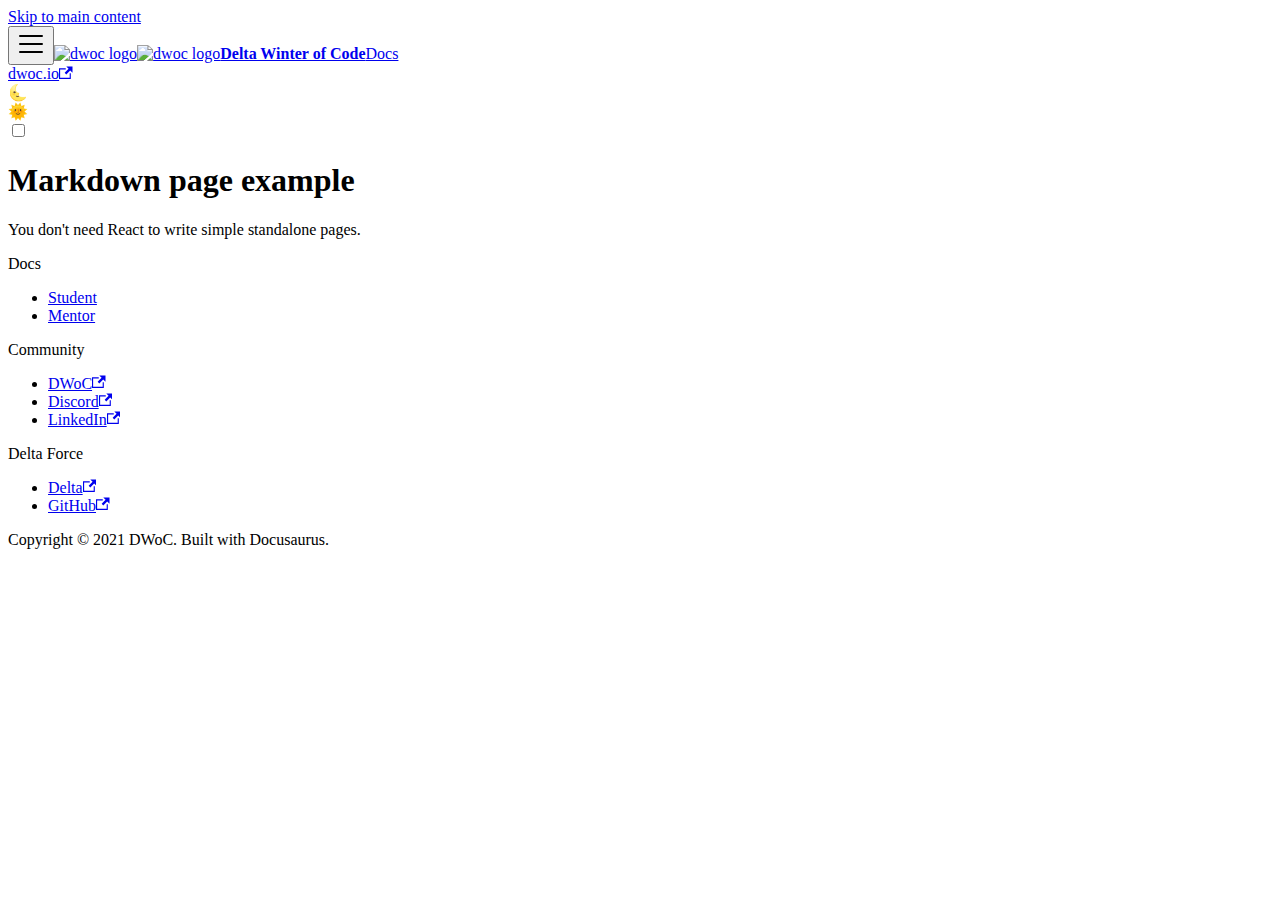
==== commit 42568844: "Deploy website - based on 0fc97dc7b06c9b01475624e7c432ec613139884d" ====
--- a/markdown-page/index.html
+++ b/markdown-page/index.html
@@ -4,14 +4,14 @@
 <meta charset="UTF-8">
 <meta name="viewport" content="width=device-width,initial-scale=1">
 <meta name="generator" content="Docusaurus v2.0.0-beta.6">
-<title data-react-helmet="true">Markdown page example | dwoc guides</title><meta data-react-helmet="true" property="og:title" content="Markdown page example | dwoc guides"><meta data-react-helmet="true" name="twitter:card" content="summary_large_image"><meta data-react-helmet="true" property="og:url" content="https://delta.github.io/markdown-page"><meta data-react-helmet="true" name="docusaurus_locale" content="en"><meta data-react-helmet="true" name="docusaurus_tag" content="default"><link data-react-helmet="true" rel="shortcut icon" href="/img/favicon.ico"><link data-react-helmet="true" rel="canonical" href="https://delta.github.io/markdown-page"><link data-react-helmet="true" rel="alternate" href="https://delta.github.io/markdown-page" hreflang="en"><link data-react-helmet="true" rel="alternate" href="https://delta.github.io/markdown-page" hreflang="x-default"><link rel="stylesheet" href="/assets/css/styles.f882eb6b.css">
-<link rel="preload" href="/assets/js/runtime~main.92d8f384.js" as="script">
-<link rel="preload" href="/assets/js/main.727587d8.js" as="script">
+<title data-react-helmet="true">Markdown page example | dwoc guides</title><meta data-react-helmet="true" property="og:title" content="Markdown page example | dwoc guides"><meta data-react-helmet="true" name="twitter:card" content="summary_large_image"><meta data-react-helmet="true" property="og:url" content="https://delta.github.io/dwoc-faq/markdown-page"><meta data-react-helmet="true" name="docusaurus_locale" content="en"><meta data-react-helmet="true" name="docusaurus_tag" content="default"><link data-react-helmet="true" rel="shortcut icon" href="/dwoc-faq/dwoc-faq/img/favicon.ico"><link data-react-helmet="true" rel="canonical" href="https://delta.github.io/dwoc-faq/markdown-page"><link data-react-helmet="true" rel="alternate" href="https://delta.github.io/dwoc-faq/markdown-page" hreflang="en"><link data-react-helmet="true" rel="alternate" href="https://delta.github.io/dwoc-faq/markdown-page" hreflang="x-default"><link rel="stylesheet" href="/dwoc-faq/assets/css/styles.f882eb6b.css">
+<link rel="preload" href="/dwoc-faq/assets/js/runtime~main.4e46954a.js" as="script">
+<link rel="preload" href="/dwoc-faq/assets/js/main.dfe93f50.js" as="script">
 </head>
 <body>
 <script>!function(){function t(t){document.documentElement.setAttribute("data-theme",t)}var e=function(){var t=null;try{t=localStorage.getItem("theme")}catch(t){}return t}();t(null!==e?e:"light")}()</script><div id="__docusaurus">
-<div><a href="#" class="skipToContent_1oUP">Skip to main content</a></div><nav class="navbar navbar--fixed-top navbar--dark"><div class="navbar__inner"><div class="navbar__items"><button aria-label="Navigation bar toggle" class="navbar__toggle clean-btn" type="button" tabindex="0"><svg width="30" height="30" viewBox="0 0 30 30" aria-hidden="true"><path stroke="currentColor" stroke-linecap="round" stroke-miterlimit="10" stroke-width="2" d="M4 7h22M4 15h22M4 23h22"></path></svg></button><a class="navbar__brand" href="/"><img src="/./static/img/logo.png" alt="dwoc logo" class="themedImage_1VuW themedImage--light_3UqQ navbar__logo"><img src="/./static/img/logo.png" alt="dwoc logo" class="themedImage_1VuW themedImage--dark_hz6m navbar__logo"><b class="navbar__title">Delta Winter of Code</b></a><a class="navbar__item navbar__link" href="/docs/intro">Docs</a></div><div class="navbar__items navbar__items--right"><a href="https://dwoc.io" target="_blank" rel="noopener noreferrer" class="navbar__item navbar__link"><span>dwoc.io<svg width="13.5" height="13.5" aria-hidden="true" viewBox="0 0 24 24" class="iconExternalLink_3J9K"><path fill="currentColor" d="M21 13v10h-21v-19h12v2h-10v15h17v-8h2zm3-12h-10.988l4.035 4-6.977 7.07 2.828 2.828 6.977-7.07 4.125 4.172v-11z"></path></svg></span></a><div class="react-toggle toggle_3Zt9 react-toggle--disabled"><div class="react-toggle-track" role="button" tabindex="-1"><div class="react-toggle-track-check"><span class="toggle_71bT">🌜</span></div><div class="react-toggle-track-x"><span class="toggle_71bT">🌞</span></div><div class="react-toggle-thumb"></div></div><input type="checkbox" class="react-toggle-screenreader-only" aria-label="Switch between dark and light mode"></div></div></div><div role="presentation" class="navbar-sidebar__backdrop"></div></nav><div class="main-wrapper mdx-wrapper mdx-page"><main class="container container--fluid margin-vert--lg"><div class="row mdxPageWrapper_3qD3"><div class="col col--8"><header><h1>Markdown page example</h1></header><p>You don&#x27;t need React to write simple standalone pages.</p></div><div class="col col--2"><div class="tableOfContents_35-E thin-scrollbar"></div></div></div></main></div><footer class="footer footer--dark"><div class="container"><div class="row footer__links"><div class="col footer__col"><div class="footer__title">Docs</div><ul class="footer__items"><li class="footer__item"><a class="footer__link-item" href="/docs/intro">Student</a></li><li class="footer__item"><a class="footer__link-item" href="/docs/intro">Mentor</a></li></ul></div><div class="col footer__col"><div class="footer__title">Community</div><ul class="footer__items"><li class="footer__item"><a href="https://dwoc.io/" target="_blank" rel="noopener noreferrer" class="footer__link-item"><span>DWoC<svg width="13.5" height="13.5" aria-hidden="true" viewBox="0 0 24 24" class="iconExternalLink_3J9K"><path fill="currentColor" d="M21 13v10h-21v-19h12v2h-10v15h17v-8h2zm3-12h-10.988l4.035 4-6.977 7.07 2.828 2.828 6.977-7.07 4.125 4.172v-11z"></path></svg></span></a></li><li class="footer__item"><a href="https://discord.gg/3w4zXww73B" target="_blank" rel="noopener noreferrer" class="footer__link-item"><span>Discord<svg width="13.5" height="13.5" aria-hidden="true" viewBox="0 0 24 24" class="iconExternalLink_3J9K"><path fill="currentColor" d="M21 13v10h-21v-19h12v2h-10v15h17v-8h2zm3-12h-10.988l4.035 4-6.977 7.07 2.828 2.828 6.977-7.07 4.125 4.172v-11z"></path></svg></span></a></li><li class="footer__item"><a href="https://www.linkedin.com/company/delta-winter-of-code/" target="_blank" rel="noopener noreferrer" class="footer__link-item"><span>LinkedIn<svg width="13.5" height="13.5" aria-hidden="true" viewBox="0 0 24 24" class="iconExternalLink_3J9K"><path fill="currentColor" d="M21 13v10h-21v-19h12v2h-10v15h17v-8h2zm3-12h-10.988l4.035 4-6.977 7.07 2.828 2.828 6.977-7.07 4.125 4.172v-11z"></path></svg></span></a></li></ul></div><div class="col footer__col"><div class="footer__title">Delta Force</div><ul class="footer__items"><li class="footer__item"><a href="https://delta.nitt.edu/" target="_blank" rel="noopener noreferrer" class="footer__link-item"><span>Delta<svg width="13.5" height="13.5" aria-hidden="true" viewBox="0 0 24 24" class="iconExternalLink_3J9K"><path fill="currentColor" d="M21 13v10h-21v-19h12v2h-10v15h17v-8h2zm3-12h-10.988l4.035 4-6.977 7.07 2.828 2.828 6.977-7.07 4.125 4.172v-11z"></path></svg></span></a></li><li class="footer__item"><a href="https://github.com/delta" target="_blank" rel="noopener noreferrer" class="footer__link-item"><span>GitHub<svg width="13.5" height="13.5" aria-hidden="true" viewBox="0 0 24 24" class="iconExternalLink_3J9K"><path fill="currentColor" d="M21 13v10h-21v-19h12v2h-10v15h17v-8h2zm3-12h-10.988l4.035 4-6.977 7.07 2.828 2.828 6.977-7.07 4.125 4.172v-11z"></path></svg></span></a></li></ul></div></div><div class="footer__bottom text--center"><div class="footer__copyright">Copyright © 2021 DWoC. Built with Docusaurus.</div></div></div></footer></div>
-<script src="/assets/js/runtime~main.92d8f384.js"></script>
-<script src="/assets/js/main.727587d8.js"></script>
+<div><a href="#" class="skipToContent_1oUP">Skip to main content</a></div><nav class="navbar navbar--fixed-top"><div class="navbar__inner"><div class="navbar__items"><button aria-label="Navigation bar toggle" class="navbar__toggle clean-btn" type="button" tabindex="0"><svg width="30" height="30" viewBox="0 0 30 30" aria-hidden="true"><path stroke="currentColor" stroke-linecap="round" stroke-miterlimit="10" stroke-width="2" d="M4 7h22M4 15h22M4 23h22"></path></svg></button><a class="navbar__brand" href="/dwoc-faq/"><img src="/dwoc-faq/img/logo.png" alt="dwoc logo" class="themedImage_1VuW themedImage--light_3UqQ navbar__logo"><img src="/dwoc-faq/img/logo.png" alt="dwoc logo" class="themedImage_1VuW themedImage--dark_hz6m navbar__logo"><b class="navbar__title">Delta Winter of Code</b></a><a class="navbar__item navbar__link" href="/dwoc-faq/docs/intro">Docs</a></div><div class="navbar__items navbar__items--right"><a href="https://dwoc.io" target="_blank" rel="noopener noreferrer" class="navbar__item navbar__link"><span>dwoc.io<svg width="13.5" height="13.5" aria-hidden="true" viewBox="0 0 24 24" class="iconExternalLink_3J9K"><path fill="currentColor" d="M21 13v10h-21v-19h12v2h-10v15h17v-8h2zm3-12h-10.988l4.035 4-6.977 7.07 2.828 2.828 6.977-7.07 4.125 4.172v-11z"></path></svg></span></a><div class="react-toggle toggle_3Zt9 react-toggle--disabled"><div class="react-toggle-track" role="button" tabindex="-1"><div class="react-toggle-track-check"><span class="toggle_71bT">🌜</span></div><div class="react-toggle-track-x"><span class="toggle_71bT">🌞</span></div><div class="react-toggle-thumb"></div></div><input type="checkbox" class="react-toggle-screenreader-only" aria-label="Switch between dark and light mode"></div></div></div><div role="presentation" class="navbar-sidebar__backdrop"></div></nav><div class="main-wrapper mdx-wrapper mdx-page"><main class="container container--fluid margin-vert--lg"><div class="row mdxPageWrapper_3qD3"><div class="col col--8"><header><h1>Markdown page example</h1></header><p>You don&#x27;t need React to write simple standalone pages.</p></div><div class="col col--2"><div class="tableOfContents_35-E thin-scrollbar"></div></div></div></main></div><footer class="footer footer--dark"><div class="container"><div class="row footer__links"><div class="col footer__col"><div class="footer__title">Docs</div><ul class="footer__items"><li class="footer__item"><a class="footer__link-item" href="/dwoc-faq/docs/intro">Student</a></li><li class="footer__item"><a class="footer__link-item" href="/dwoc-faq/docs/intro">Mentor</a></li></ul></div><div class="col footer__col"><div class="footer__title">Community</div><ul class="footer__items"><li class="footer__item"><a href="https://dwoc.io/" target="_blank" rel="noopener noreferrer" class="footer__link-item"><span>DWoC<svg width="13.5" height="13.5" aria-hidden="true" viewBox="0 0 24 24" class="iconExternalLink_3J9K"><path fill="currentColor" d="M21 13v10h-21v-19h12v2h-10v15h17v-8h2zm3-12h-10.988l4.035 4-6.977 7.07 2.828 2.828 6.977-7.07 4.125 4.172v-11z"></path></svg></span></a></li><li class="footer__item"><a href="https://discord.gg/3w4zXww73B" target="_blank" rel="noopener noreferrer" class="footer__link-item"><span>Discord<svg width="13.5" height="13.5" aria-hidden="true" viewBox="0 0 24 24" class="iconExternalLink_3J9K"><path fill="currentColor" d="M21 13v10h-21v-19h12v2h-10v15h17v-8h2zm3-12h-10.988l4.035 4-6.977 7.07 2.828 2.828 6.977-7.07 4.125 4.172v-11z"></path></svg></span></a></li><li class="footer__item"><a href="https://www.linkedin.com/company/delta-winter-of-code/" target="_blank" rel="noopener noreferrer" class="footer__link-item"><span>LinkedIn<svg width="13.5" height="13.5" aria-hidden="true" viewBox="0 0 24 24" class="iconExternalLink_3J9K"><path fill="currentColor" d="M21 13v10h-21v-19h12v2h-10v15h17v-8h2zm3-12h-10.988l4.035 4-6.977 7.07 2.828 2.828 6.977-7.07 4.125 4.172v-11z"></path></svg></span></a></li></ul></div><div class="col footer__col"><div class="footer__title">Delta Force</div><ul class="footer__items"><li class="footer__item"><a href="https://delta.nitt.edu/" target="_blank" rel="noopener noreferrer" class="footer__link-item"><span>Delta<svg width="13.5" height="13.5" aria-hidden="true" viewBox="0 0 24 24" class="iconExternalLink_3J9K"><path fill="currentColor" d="M21 13v10h-21v-19h12v2h-10v15h17v-8h2zm3-12h-10.988l4.035 4-6.977 7.07 2.828 2.828 6.977-7.07 4.125 4.172v-11z"></path></svg></span></a></li><li class="footer__item"><a href="https://github.com/delta" target="_blank" rel="noopener noreferrer" class="footer__link-item"><span>GitHub<svg width="13.5" height="13.5" aria-hidden="true" viewBox="0 0 24 24" class="iconExternalLink_3J9K"><path fill="currentColor" d="M21 13v10h-21v-19h12v2h-10v15h17v-8h2zm3-12h-10.988l4.035 4-6.977 7.07 2.828 2.828 6.977-7.07 4.125 4.172v-11z"></path></svg></span></a></li></ul></div></div><div class="footer__bottom text--center"><div class="footer__copyright">Copyright © 2021 DWoC. Built with Docusaurus.</div></div></div></footer></div>
+<script src="/dwoc-faq/assets/js/runtime~main.4e46954a.js"></script>
+<script src="/dwoc-faq/assets/js/main.dfe93f50.js"></script>
 </body>
 </html>